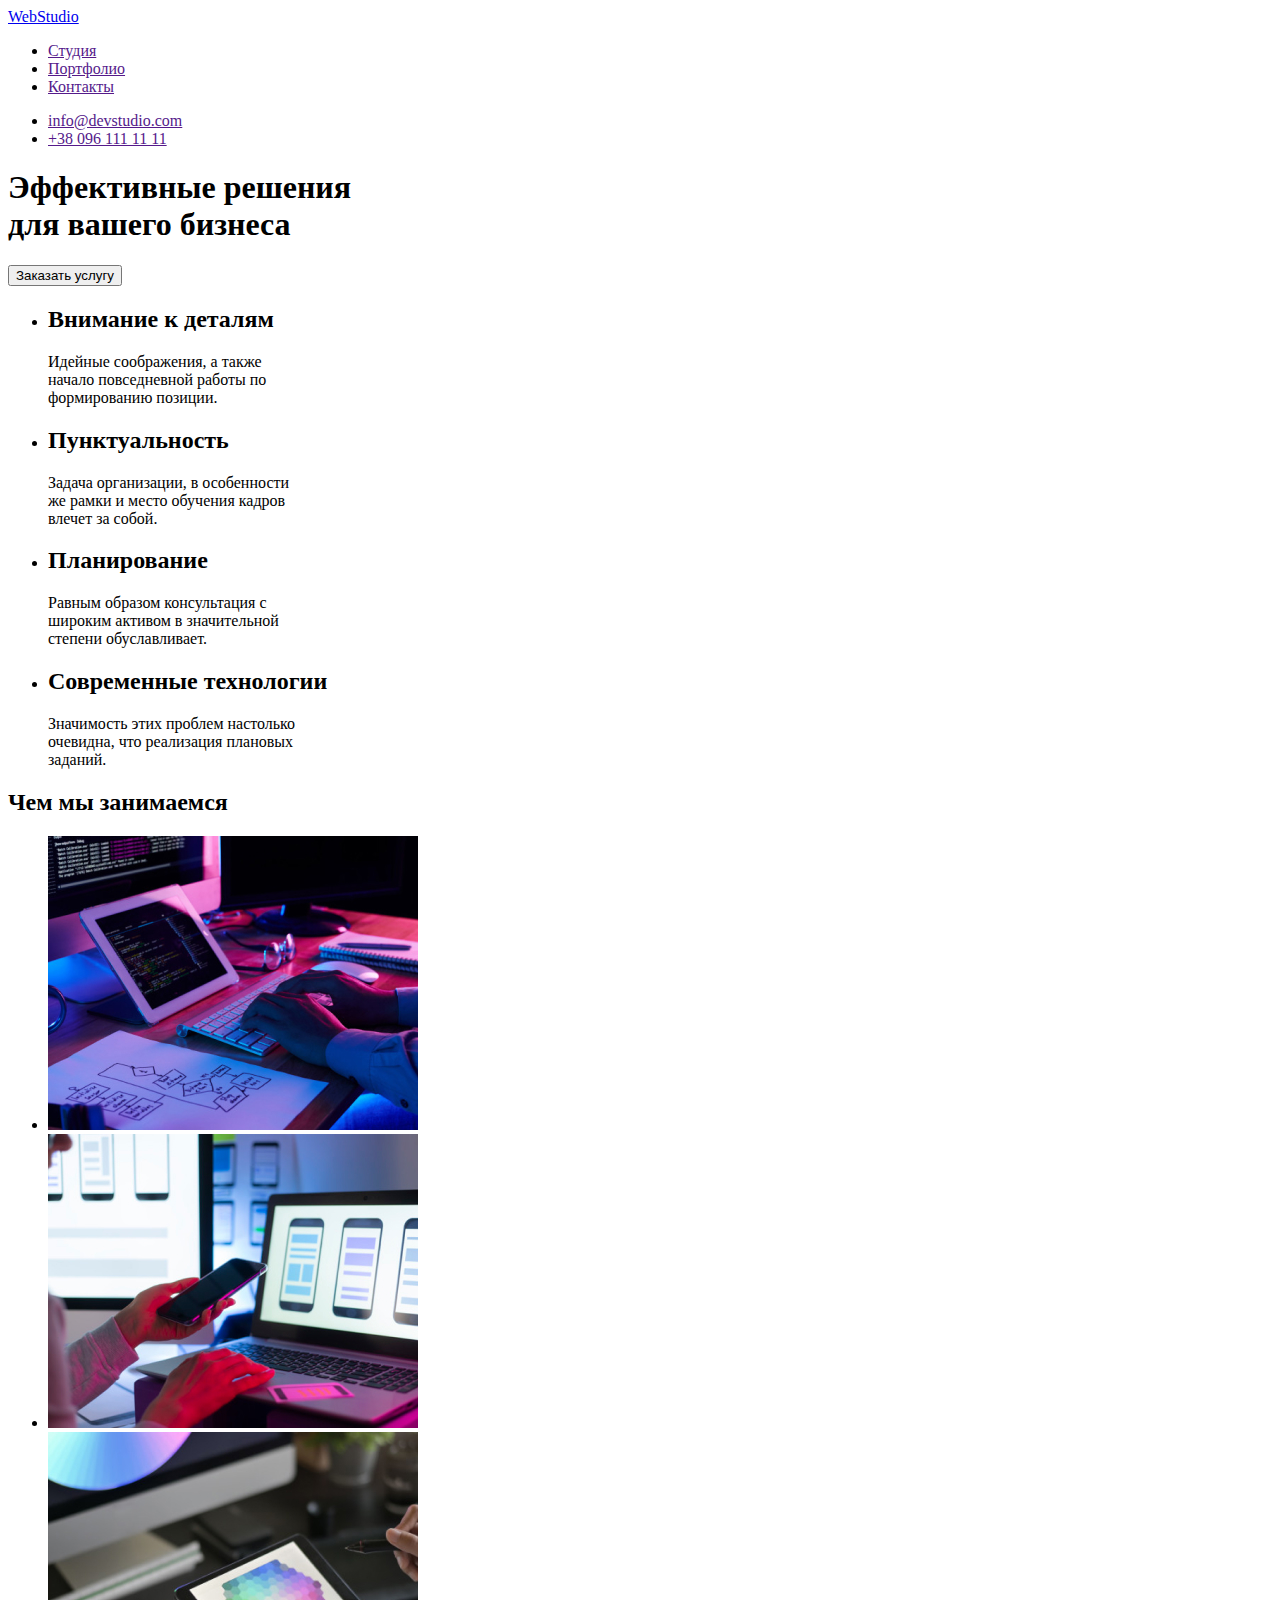
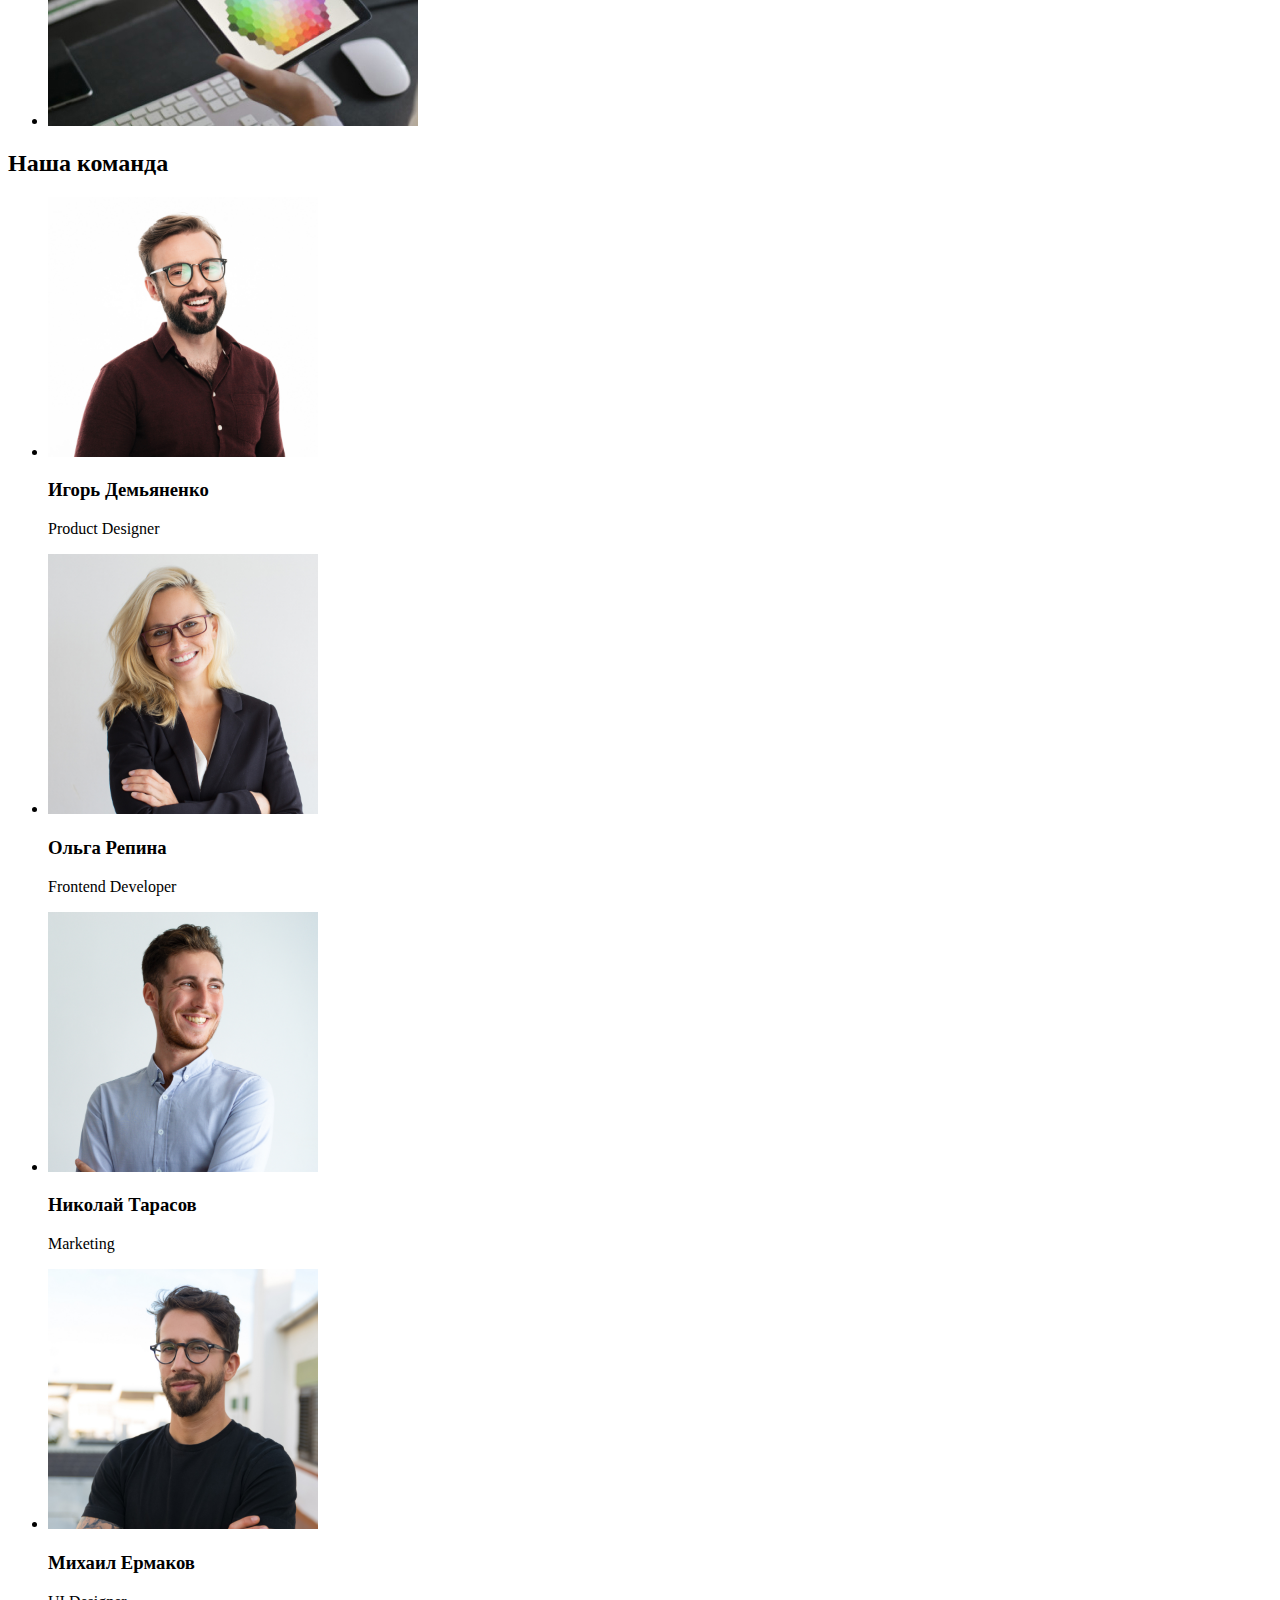
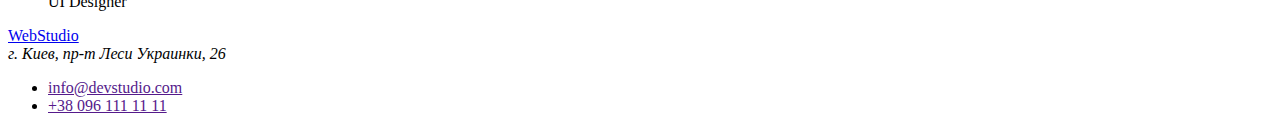
==== index.html @ 19e94e97 "Coppy from 1st" ====
<!DOCTYPE html>
<html lang="ru">
<head>
    <meta charset="UTF-8">
    <meta http-equiv="X-UA-Compatible" content="IE=edge">
    <meta name="viewport" content="width=device-width, initial-scale=1.0">
    <title>Document</title>
</head>
<body>
    <!-- Шапка -->
    <header>
        <nav>
            <a href="./">WebStudio</a>
        <ul>
            <li><a href="">Студия</a></li>
            <li><a href="">Портфолио</a></li>
            <li><a href="">Контакты</a></li>
        </ul>
        <ul>
            <li><a href="">info@devstudio.com</a></li>
            <li><a href="">+38 096 111 11 11</a></li>
        </ul>
        </nav>
    </header>
<main>
    <!-- Секция 1 -->
    <div>
        <section>
            <h1>Эффективные решения <br> для вашего бизнеса</h1>
            <button>Заказать услугу</button>
        </section>
    </div>
    <!-- Секция 2 -->
    <section>
        <ul>
            <li>
                <h2>Внимание к деталям</h2>
                <p>Идейные соображения, а также <br> начало повседневной работы по <br> формированию позиции.</p>
            </li>
            <li>
                <h2>Пунктуальность</h2>
                <p>Задача организации, в особенности <br> же рамки и место обучения кадров <br> влечет за собой.</p>
            </li>
            <li>
                <h2>Планирование</h2>
                <p>Равным образом консультация с <br> широким активом в значительной <br> степени обуславливает.</p>
            </li>
            <li>
                <h2>Современные технологии</h2>
                <p>Значимость этих проблем настолько <br> очевидна, что реализация плановых <br> заданий.</p>
            </li>
        </ul>
    </section>
    <!-- Секция 3 -->
    <section>
        <h2>Чем мы занимаемся</h2>
        <ul>
            <li><img src="./images/1/1.jpg" alt="разметка" width="370" height="294"></li>
            <li><img src="./images/1/2.jpg" alt="разметка" width="370" height="294"></li>
            <li><img src=" ./images/1/3.jpg" alt="разметка" width="370" height="294"></li>
    
        </ul>
    </section>
    <!-- Секция 4 -->
    <section>
        <h2>Наша команда</h2>
        <ul>
            <li>
                <img src="./images/2/1.jpg" alt="Игорь" width="270" height="260">
                    <h3>Игорь Демьяненко</h3>
                    <p>Product Designer</p>
            </li>
            <li>
                <img src="./images/2/2.jpg" alt="Ольга" width="270" height="260">
                    <h3>Ольга Репина</h3>
                    <p>Frontend Developer</p>
                
            </li>
            <li>
                <img src="./images/2/3.jpg" alt="Николай" width="270" height="260">
                    <h3>Николай Тарасов</h3>
                    <p>Marketing</p>
            </li>
            <li>
                <img src="./images/2/4.jpg" alt="Михаил" width="270" height="260">
                    <h3>Михаил Ермаков</h3>
                    <p>UI Designer</p>
            </li>
        </ul>
    </section>
</main>
<!-- Футер -->
<footer>
        <a href="./">WebStudio</a>
        <address>г. Киев, пр-т Леси Украинки, 26</address>
        <ul>
            <li><a href="">info@devstudio.com</a></li>
            <li><a href="">+38 096 111 11 11</a></li>
        </ul>
</footer>
</body>
</html>
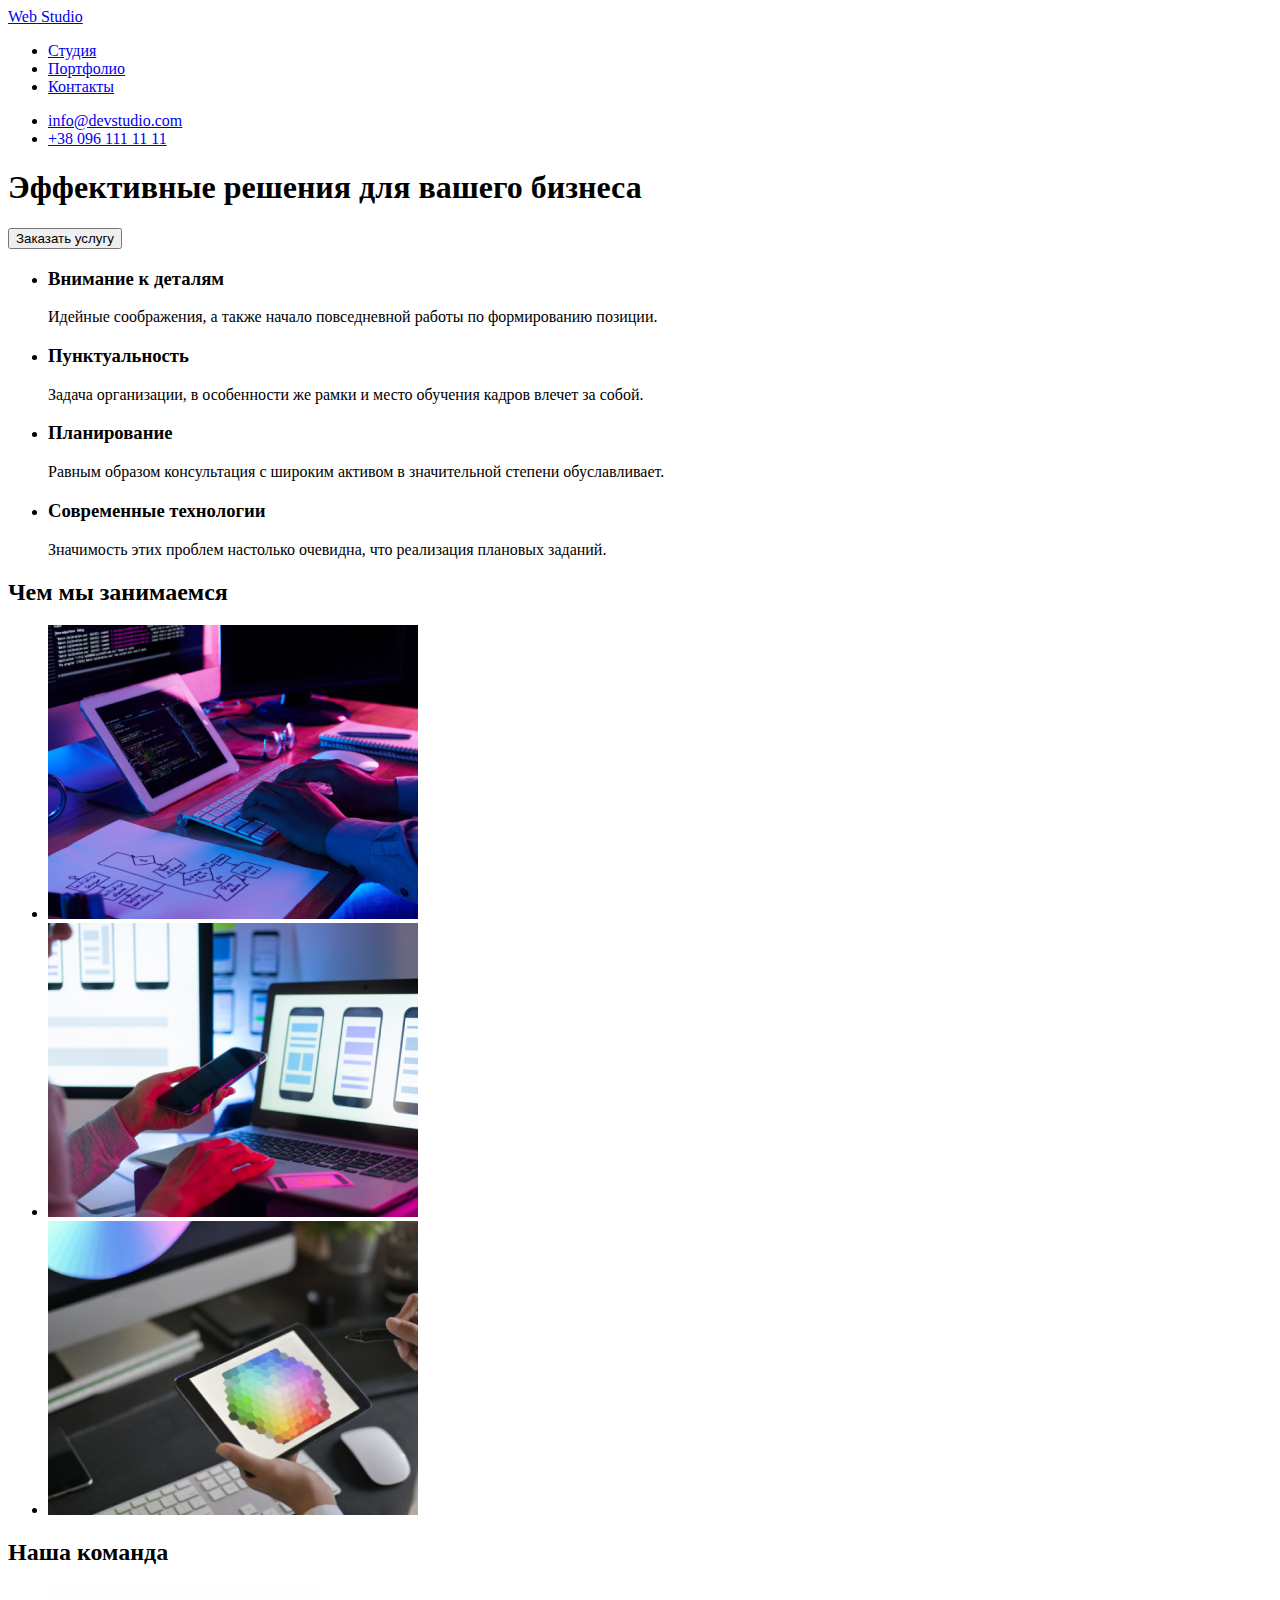
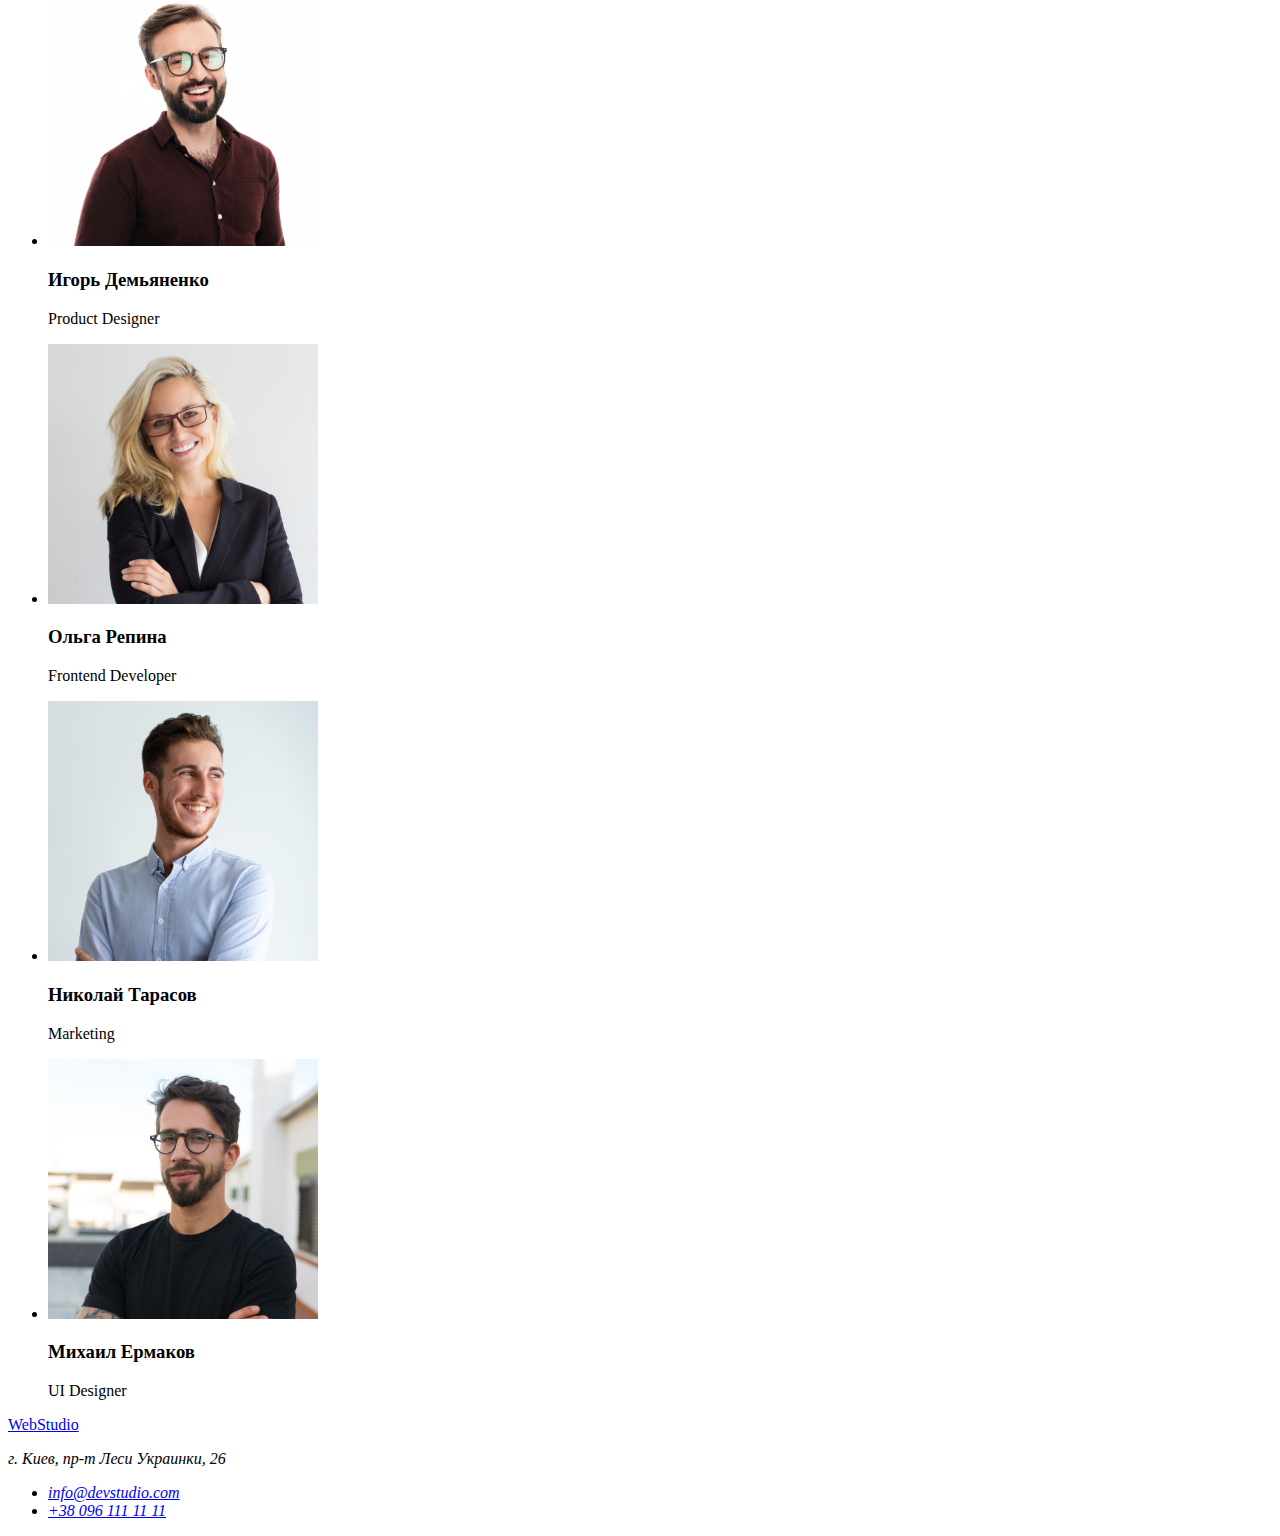
==== commit c79a6ee5: "Add portfolio (maim section)" ====
--- a/index.html
+++ b/index.html
@@ -4,57 +4,59 @@
     <meta charset="UTF-8">
     <meta http-equiv="X-UA-Compatible" content="IE=edge">
     <meta name="viewport" content="width=device-width, initial-scale=1.0">
-    <title>Document</title>
+    <title>WebStudio</title>
+    <link rel="stylesheet" href="https://cdnjs.cloudflare.com/ajax/libs/modern-normalize/1.0.0/modern-normalize.min.css"
+        integrity="sha512-ISS7cAi1PEhQ8jnbJpJZMd29NlhNj4AWYyLOSp2CE/CsHxTCu+r+t0D2yoJudVrd0/8fTVPUVDzY5Tvli75u/g=="
+        crossorigin="anonymous" />
+    <link rel="stylesheet" href="./CSS/styles.css">
 </head>
 <body>
     <!-- Шапка -->
-    <header>
+    <header class="page-header">
         <nav>
-            <a href="./">WebStudio</a>
-        <ul>
-            <li><a href="">Студия</a></li>
-            <li><a href="">Портфолио</a></li>
-            <li><a href="">Контакты</a></li>
+            <a href="./index.html" class="logo"> <span class="logo-web">Web</span> Studio</a>
+        <ul class="site-nav list">
+            <li><a href="./index.html" class="link current">Студия</a></li>
+            <li><a href="./portfolio.html" class="link">Портфолио</a></li>
+            <li><a href="#footer" class="link">Контакты</a></li>
         </ul>
-        <ul>
-            <li><a href="">info@devstudio.com</a></li>
-            <li><a href="">+38 096 111 11 11</a></li>
+        <ul class="auth-nav list" >
+            <li><a href="mailto:info@devstudio.com" class="link" >info@devstudio.com</a></li>
+            <li><a href="tel:+380961111111" class="link">+38 096 111 11 11</a></li>
         </ul>
         </nav>
     </header>
 <main>
     <!-- Секция 1 -->
-    <div>
         <section>
-            <h1>Эффективные решения <br> для вашего бизнеса</h1>
-            <button>Заказать услугу</button>
+            <h1>Эффективные решения для вашего бизнеса</h1>
+            <button type="button">Заказать услугу</button>
         </section>
-    </div>
     <!-- Секция 2 -->
     <section>
-        <ul>
+        <ul class="list" >
             <li>
-                <h2>Внимание к деталям</h2>
-                <p>Идейные соображения, а также <br> начало повседневной работы по <br> формированию позиции.</p>
+                <h3>Внимание к деталям</h3>
+                <p>Идейные соображения, а также  начало повседневной работы по  формированию позиции.</p>
             </li>
             <li>
-                <h2>Пунктуальность</h2>
-                <p>Задача организации, в особенности <br> же рамки и место обучения кадров <br> влечет за собой.</p>
+                <h3>Пунктуальность</h3>
+                <p>Задача организации, в особенности же рамки и место обучения кадров влечет за собой.</p>
             </li>
             <li>
-                <h2>Планирование</h2>
-                <p>Равным образом консультация с <br> широким активом в значительной <br> степени обуславливает.</p>
+                <h3>Планирование</h3>
+                <p>Равным образом консультация с  широким активом в значительной  степени обуславливает.</p>
             </li>
             <li>
-                <h2>Современные технологии</h2>
-                <p>Значимость этих проблем настолько <br> очевидна, что реализация плановых <br> заданий.</p>
+                <h3>Современные технологии</h3>
+                <p>Значимость этих проблем настолько  очевидна, что реализация плановых  заданий.</p>
             </li>
         </ul>
     </section>
     <!-- Секция 3 -->
     <section>
         <h2>Чем мы занимаемся</h2>
-        <ul>
+        <ul class="list">
             <li><img src="./images/1/1.jpg" alt="разметка" width="370" height="294"></li>
             <li><img src="./images/1/2.jpg" alt="разметка" width="370" height="294"></li>
             <li><img src=" ./images/1/3.jpg" alt="разметка" width="370" height="294"></li>
@@ -64,7 +66,7 @@
     <!-- Секция 4 -->
     <section>
         <h2>Наша команда</h2>
-        <ul>
+        <ul class="list">
             <li>
                 <img src="./images/2/1.jpg" alt="Игорь" width="270" height="260">
                     <h3>Игорь Демьяненко</h3>
@@ -90,13 +92,15 @@
     </section>
 </main>
 <!-- Футер -->
-<footer>
-        <a href="./">WebStudio</a>
-        <address>г. Киев, пр-т Леси Украинки, 26</address>
-        <ul>
-            <li><a href="">info@devstudio.com</a></li>
-            <li><a href="">+38 096 111 11 11</a></li>
+<footer id=footer>
+        <a href="./index.html">WebStudio</a>
+        <address> 
+            <p>г. Киев, пр-т Леси Украинки, 26</p> 
+        <ul class="list">
+            <li><a href="mailto:info@devstudio.com">info@devstudio.com</a></li>
+            <li><a href="tel:+380961111111">+38 096 111 11 11</a></li>
         </ul>
+        </address>
 </footer>
 </body>
 </html>
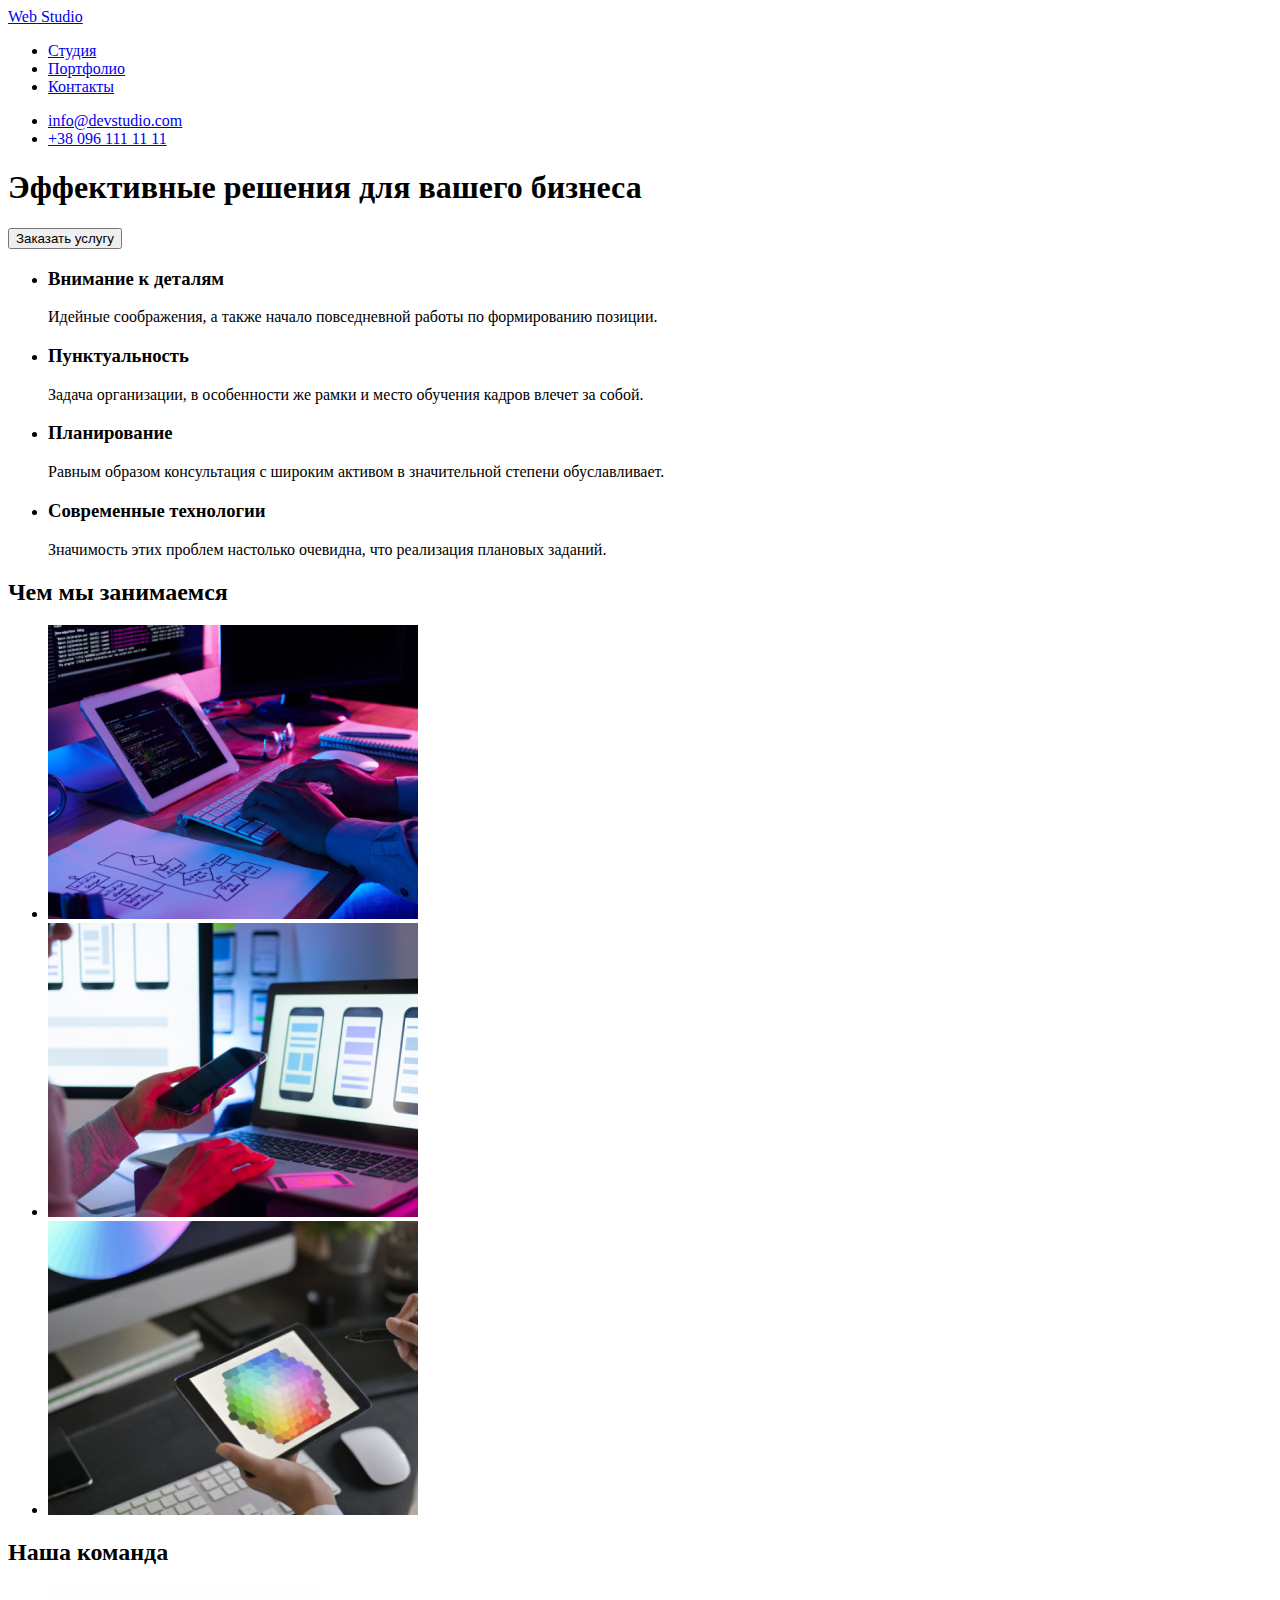
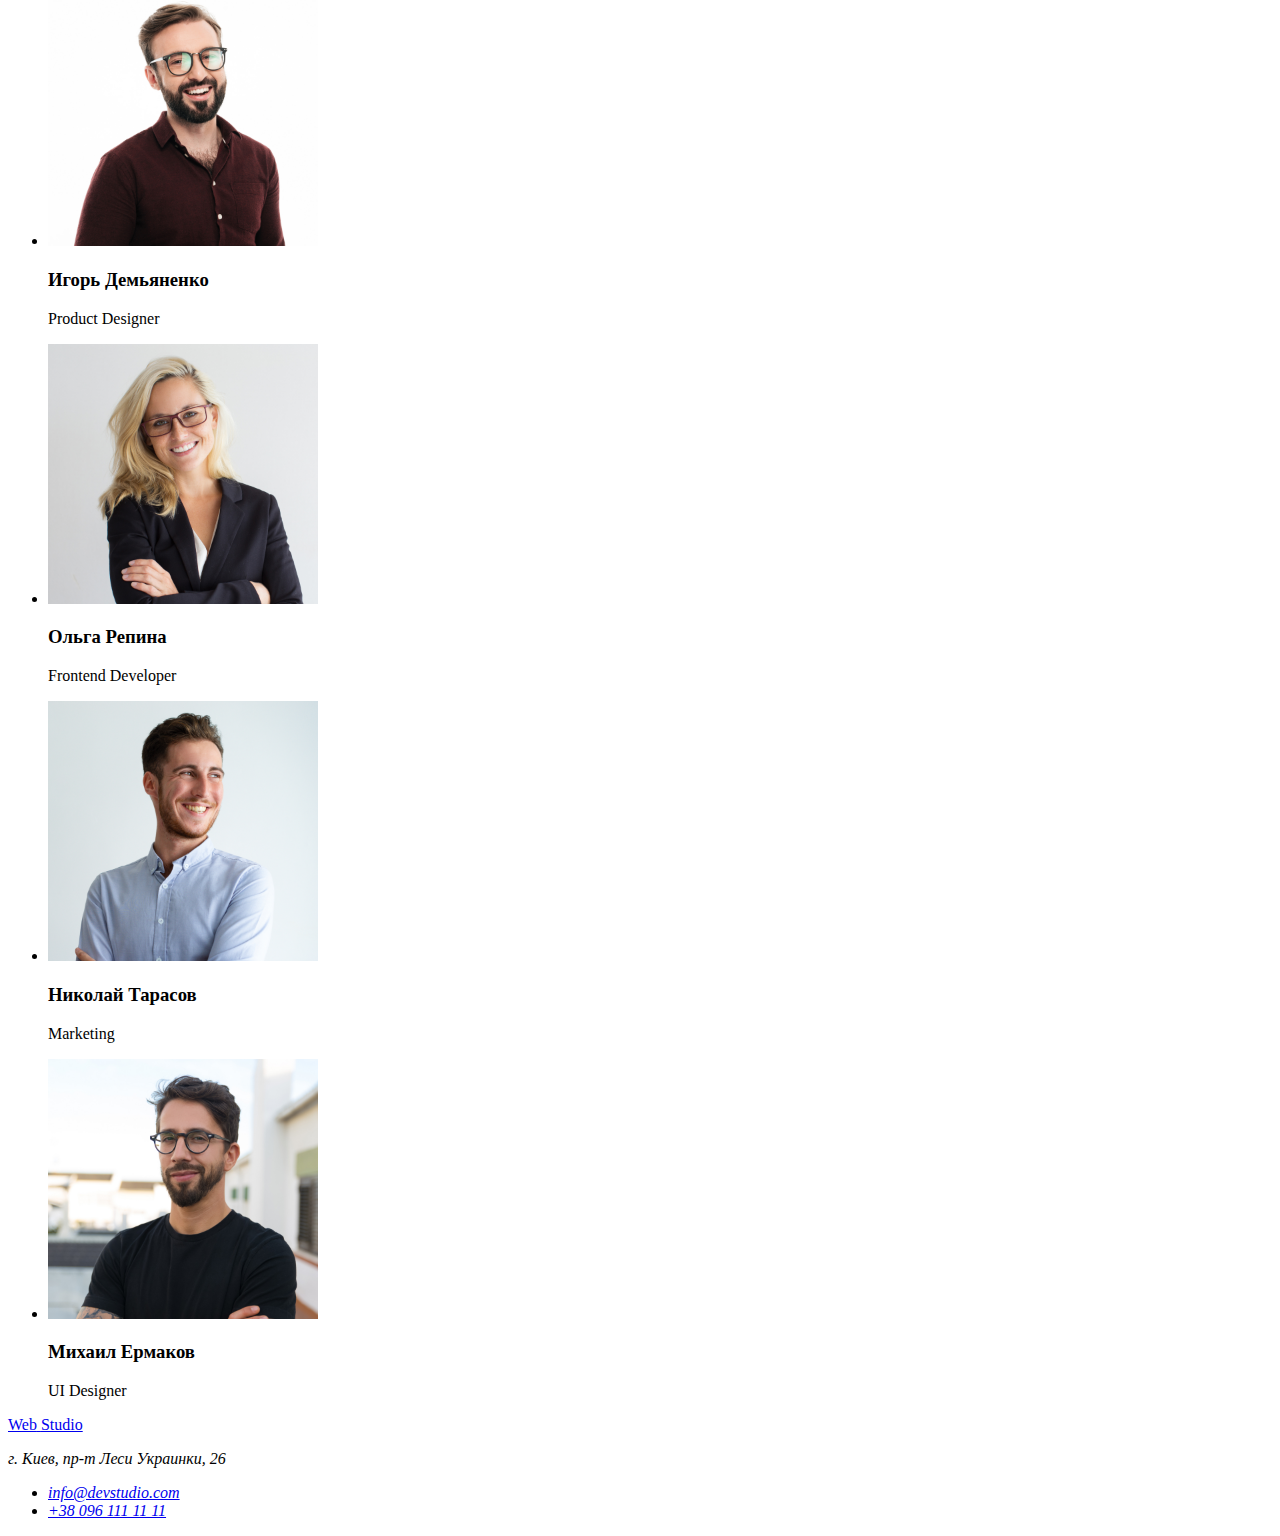
==== commit 42232e75: "Add colors" ====
--- a/index.html
+++ b/index.html
@@ -16,7 +16,7 @@
         <nav>
             <a href="./index.html" class="logo"> <span class="logo-web">Web</span> Studio</a>
         <ul class="site-nav list">
-            <li><a href="./index.html" class="link current">Студия</a></li>
+            <li><a href="./index.html" class="link-current">Студия</a></li>
             <li><a href="./portfolio.html" class="link">Портфолио</a></li>
             <li><a href="#footer" class="link">Контакты</a></li>
         </ul>
@@ -28,28 +28,28 @@
     </header>
 <main>
     <!-- Секция 1 -->
-        <section>
-            <h1>Эффективные решения для вашего бизнеса</h1>
-            <button type="button">Заказать услугу</button>
+        <section class="section-grey">
+            <h1 class="section-grey title">Эффективные решения для вашего бизнеса</h1>
+            <button type="button" class="button">Заказать услугу</button>
         </section>
     <!-- Секция 2 -->
-    <section>
+    <section >
         <ul class="list" >
             <li>
                 <h3>Внимание к деталям</h3>
-                <p>Идейные соображения, а также  начало повседневной работы по  формированию позиции.</p>
+                <p class="list-color">Идейные соображения, а также  начало повседневной работы по  формированию позиции.</p>
             </li>
             <li>
                 <h3>Пунктуальность</h3>
-                <p>Задача организации, в особенности же рамки и место обучения кадров влечет за собой.</p>
+                <p class="list-color">Задача организации, в особенности же рамки и место обучения кадров влечет за собой.</p>
             </li>
             <li>
                 <h3>Планирование</h3>
-                <p>Равным образом консультация с  широким активом в значительной  степени обуславливает.</p>
+                <p class="list-color">Равным образом консультация с  широким активом в значительной  степени обуславливает.</p>
             </li>
             <li>
                 <h3>Современные технологии</h3>
-                <p>Значимость этих проблем настолько  очевидна, что реализация плановых  заданий.</p>
+                <p class="list-color">Значимость этих проблем настолько  очевидна, что реализация плановых  заданий.</p>
             </li>
         </ul>
     </section>
@@ -70,35 +70,35 @@
             <li>
                 <img src="./images/2/1.jpg" alt="Игорь" width="270" height="260">
                     <h3>Игорь Демьяненко</h3>
-                    <p>Product Designer</p>
+                    <p class="list-color">Product Designer</p>
             </li>
             <li>
                 <img src="./images/2/2.jpg" alt="Ольга" width="270" height="260">
                     <h3>Ольга Репина</h3>
-                    <p>Frontend Developer</p>
+                    <p class="list-color">Frontend Developer</p>
                 
             </li>
             <li>
                 <img src="./images/2/3.jpg" alt="Николай" width="270" height="260">
                     <h3>Николай Тарасов</h3>
-                    <p>Marketing</p>
+                    <p class="list-color">Marketing</p>
             </li>
             <li>
                 <img src="./images/2/4.jpg" alt="Михаил" width="270" height="260">
                     <h3>Михаил Ермаков</h3>
-                    <p>UI Designer</p>
+                    <p class="list-color">UI Designer</p>
             </li>
         </ul>
     </section>
 </main>
 <!-- Футер -->
-<footer id=footer>
-        <a href="./index.html">WebStudio</a>
+<footer id="footer" class="section-grey">
+        <a href="./index.html"> <span class="logo-web">Web</span> <span class="section-grey title">Studio</span></a>
         <address> 
-            <p>г. Киев, пр-т Леси Украинки, 26</p> 
+            <p class="section-grey title">г. Киев, пр-т Леси Украинки, 26</p> 
         <ul class="list">
-            <li><a href="mailto:info@devstudio.com">info@devstudio.com</a></li>
-            <li><a href="tel:+380961111111">+38 096 111 11 11</a></li>
+            <li ><a href="mailto:info@devstudio.com" class="footer-auth">info@devstudio.com</a></li>
+            <li ><a href="tel:+380961111111" class="footer-auth">+38 096 111 11 11</a></li>
         </ul>
         </address>
 </footer>
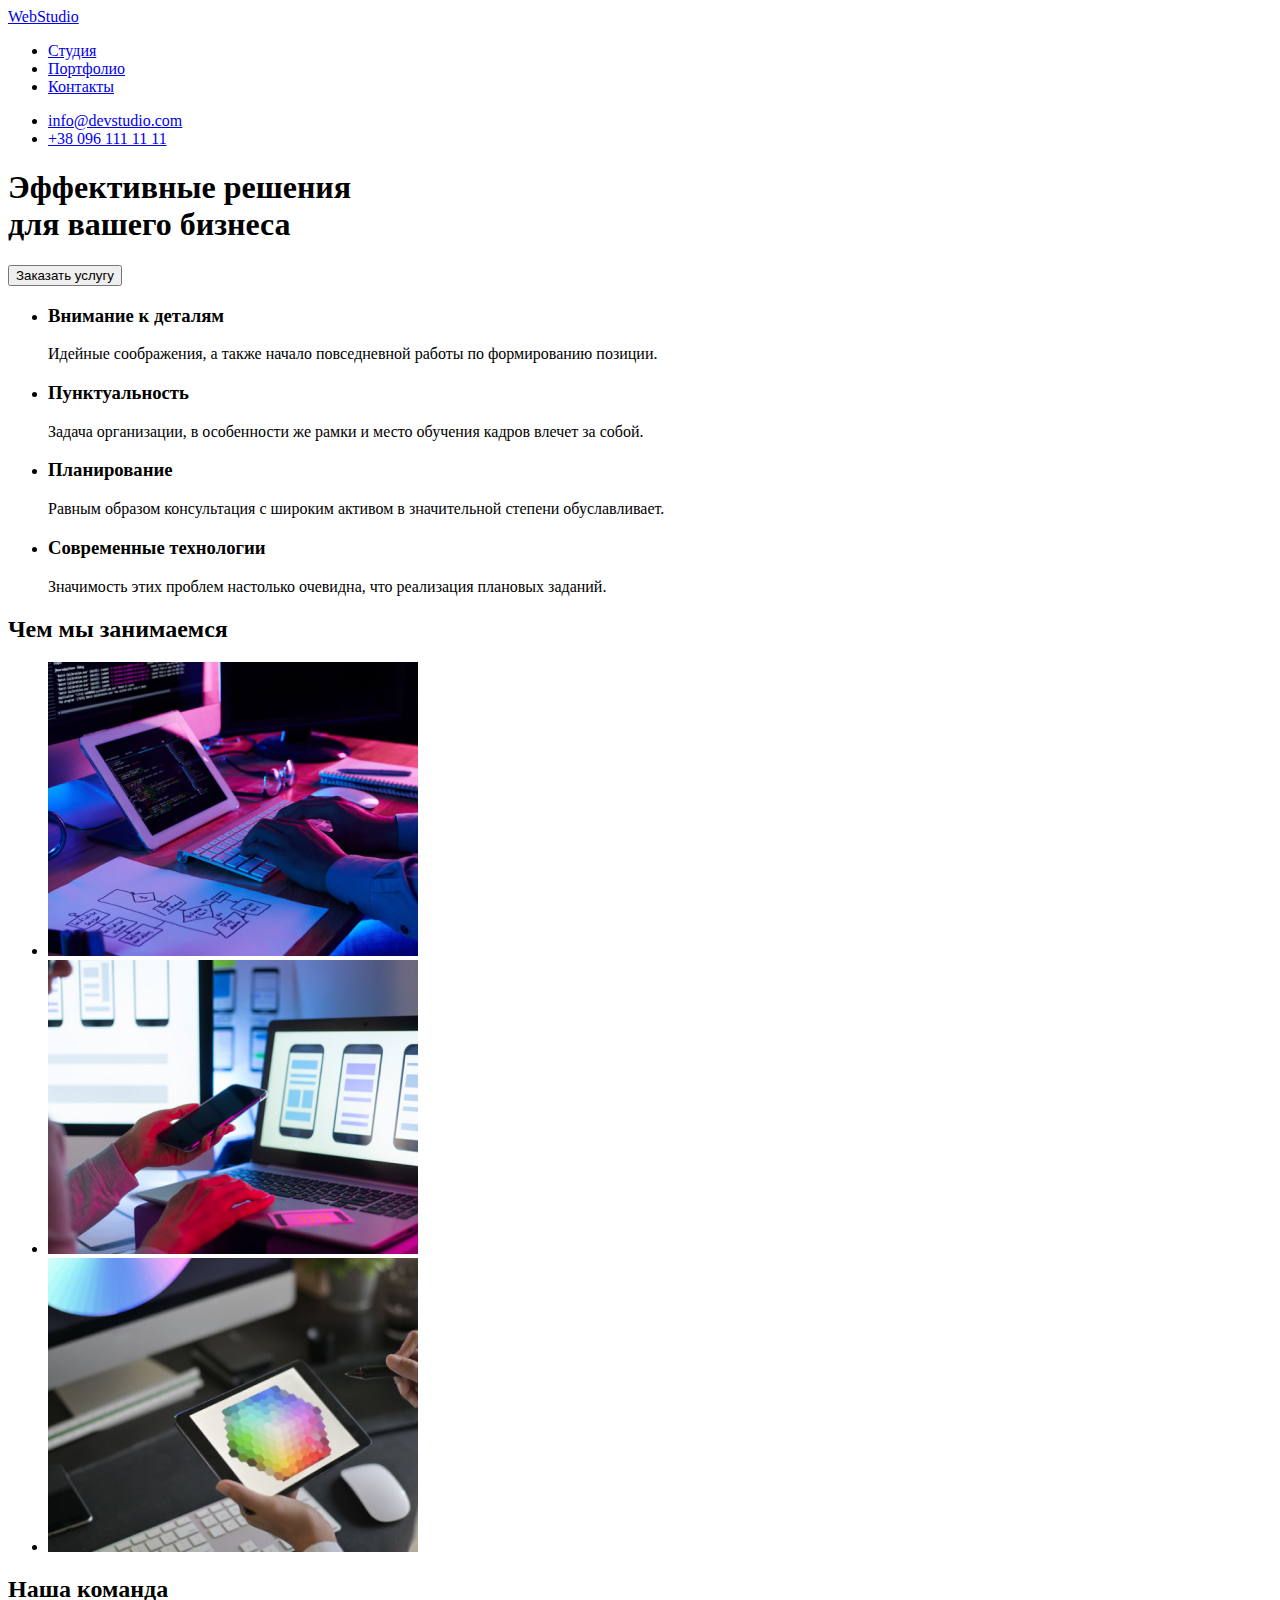
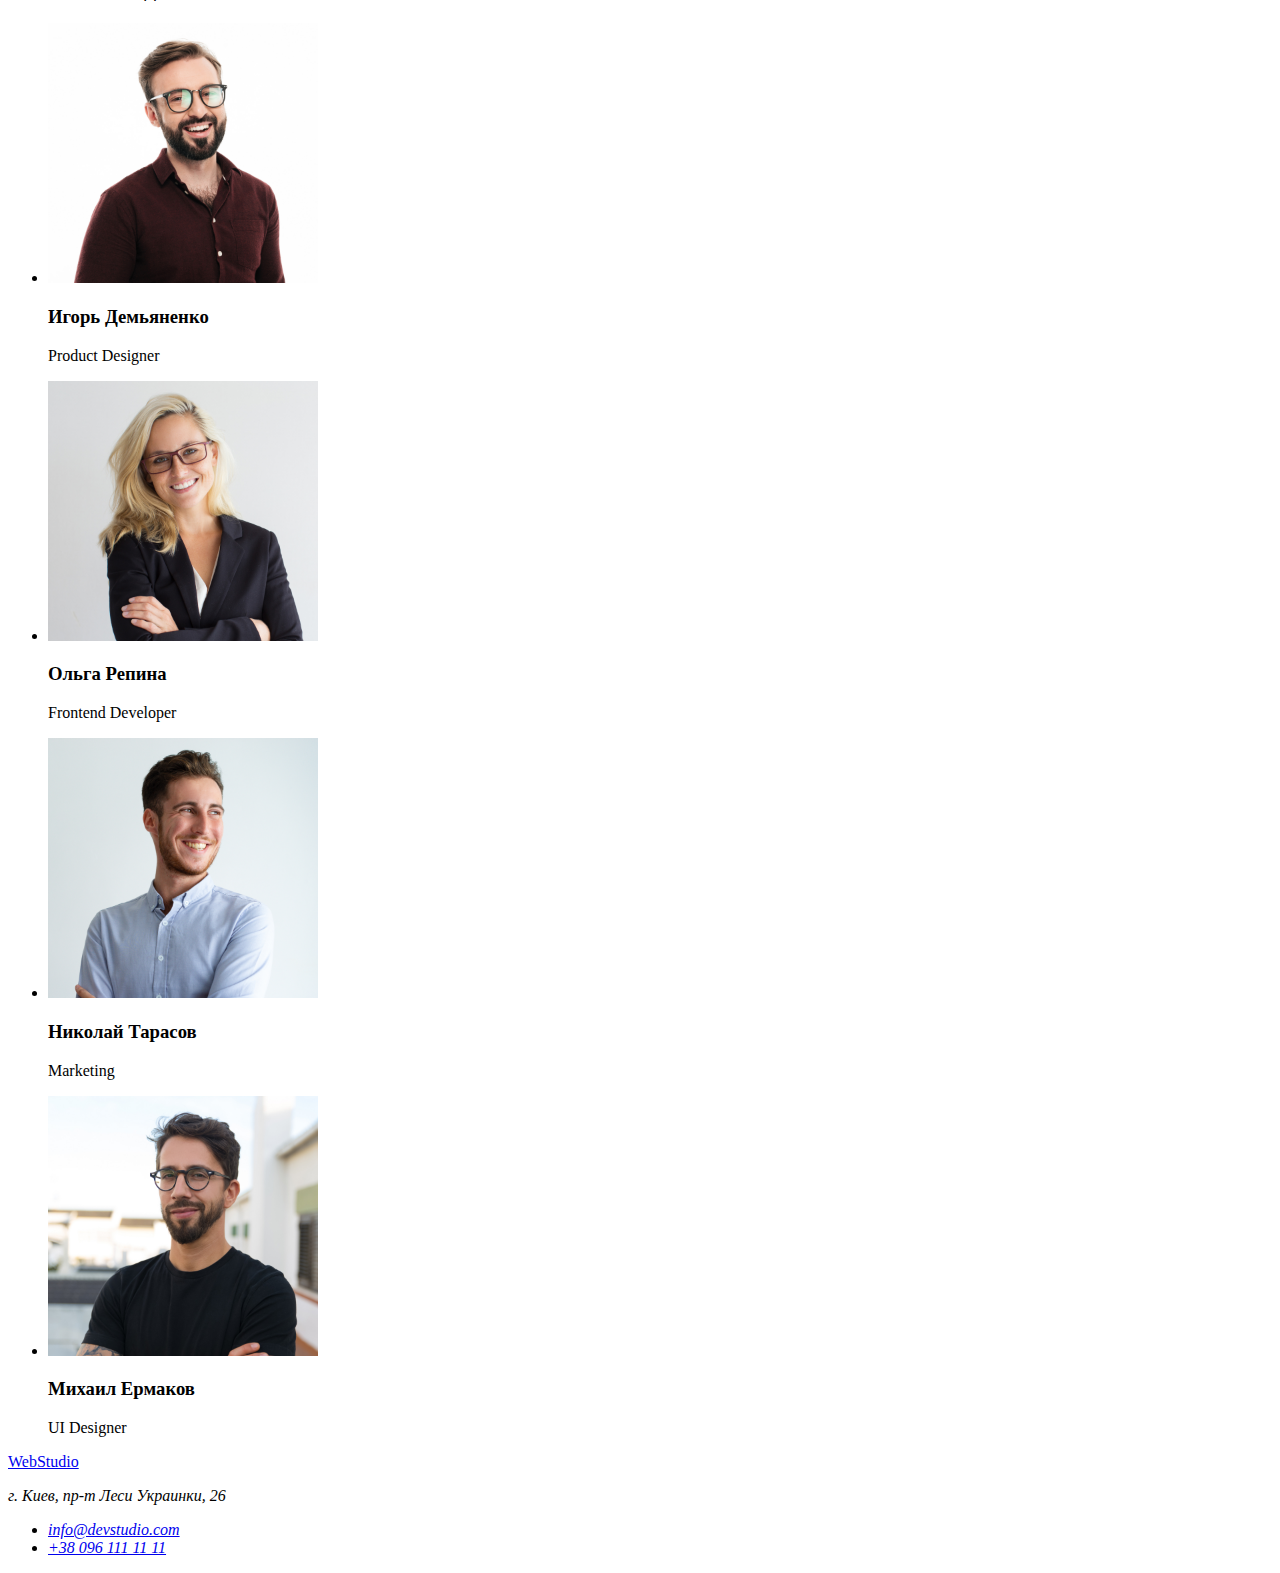
==== commit c7d423da: "fixed all bages" ====
--- a/index.html
+++ b/index.html
@@ -8,54 +8,59 @@
     <link rel="stylesheet" href="https://cdnjs.cloudflare.com/ajax/libs/modern-normalize/1.0.0/modern-normalize.min.css"
         integrity="sha512-ISS7cAi1PEhQ8jnbJpJZMd29NlhNj4AWYyLOSp2CE/CsHxTCu+r+t0D2yoJudVrd0/8fTVPUVDzY5Tvli75u/g=="
         crossorigin="anonymous" />
-    <link rel="stylesheet" href="./CSS/styles.css">
+        <link rel="preconnect" href="https://fonts.gstatic.com">
+        <link href="https://fonts.googleapis.com/css2?family=Raleway:wght@900&family=Roboto:wght@400;500;700;900&display=swap"
+            rel="stylesheet">
+        <link rel="stylesheet" href="./CSS/styles.css">
+    
 </head>
 <body>
     <!-- Шапка -->
-    <header class="page-header">
+    <header>
         <nav>
-            <a href="./index.html" class="logo"> <span class="logo-web">Web</span> Studio</a>
+            <a href="./index.html" class="logo"> <span class="logo-web">Web</span>Studio</a>
         <ul class="site-nav list">
-            <li><a href="./index.html" class="link-current">Студия</a></li>
+            <li><a href="./index.html" class="link current">Студия</a></li>
             <li><a href="./portfolio.html" class="link">Портфолио</a></li>
             <li><a href="#footer" class="link">Контакты</a></li>
         </ul>
+        </nav>
         <ul class="auth-nav list" >
             <li><a href="mailto:info@devstudio.com" class="link" >info@devstudio.com</a></li>
             <li><a href="tel:+380961111111" class="link">+38 096 111 11 11</a></li>
         </ul>
-        </nav>
+        
     </header>
 <main>
     <!-- Секция 1 -->
-        <section class="section-grey">
-            <h1 class="section-grey title">Эффективные решения для вашего бизнеса</h1>
-            <button type="button" class="button">Заказать услугу</button>
+        <section class="hero">
+            <h1 class="hero-title">Эффективные решения<br>для вашего бизнеса</h1>
+            <button type="button" class="button primary">Заказать услугу</button>
         </section>
     <!-- Секция 2 -->
-    <section >
-        <ul class="list" >
+    <section class="features">
+        <ul class="list">
             <li>
-                <h3>Внимание к деталям</h3>
-                <p class="list-color">Идейные соображения, а также  начало повседневной работы по  формированию позиции.</p>
+                <h3 class="features-title">Внимание к деталям</h3>
+                <p class="features-text">Идейные соображения, а также  начало повседневной работы по  формированию позиции.</p>
             </li>
             <li>
-                <h3>Пунктуальность</h3>
-                <p class="list-color">Задача организации, в особенности же рамки и место обучения кадров влечет за собой.</p>
+                <h3 class="features-title">Пунктуальность</h3>
+                <p class="features-text">Задача организации, в особенности же рамки и место обучения кадров влечет за собой.</p>
             </li>
             <li>
-                <h3>Планирование</h3>
-                <p class="list-color">Равным образом консультация с  широким активом в значительной  степени обуславливает.</p>
+                <h3 class="features-title">Планирование</h3>
+                <p class="features-text">Равным образом консультация с  широким активом в значительной  степени обуславливает.</p>
             </li>
             <li>
-                <h3>Современные технологии</h3>
-                <p class="list-color">Значимость этих проблем настолько  очевидна, что реализация плановых  заданий.</p>
+                <h3 class="features-title">Современные технологии</h3>
+                <p class="features-text">Значимость этих проблем настолько  очевидна, что реализация плановых  заданий.</p>
             </li>
         </ul>
     </section>
     <!-- Секция 3 -->
-    <section>
-        <h2>Чем мы занимаемся</h2>
+    <section class="work">
+        <h2 class="work-title">Чем мы занимаемся</h2>
         <ul class="list">
             <li><img src="./images/1/1.jpg" alt="разметка" width="370" height="294"></li>
             <li><img src="./images/1/2.jpg" alt="разметка" width="370" height="294"></li>
@@ -64,38 +69,38 @@
         </ul>
     </section>
     <!-- Секция 4 -->
-    <section>
-        <h2>Наша команда</h2>
+    <section class="team">
+        <h2 class="team-title">Наша команда</h2>
         <ul class="list">
             <li>
                 <img src="./images/2/1.jpg" alt="Игорь" width="270" height="260">
-                    <h3>Игорь Демьяненко</h3>
-                    <p class="list-color">Product Designer</p>
+                    <h3 class="team-name">Игорь Демьяненко</h3>
+                    <p class="team-text">Product Designer</p>
             </li>
             <li>
                 <img src="./images/2/2.jpg" alt="Ольга" width="270" height="260">
-                    <h3>Ольга Репина</h3>
-                    <p class="list-color">Frontend Developer</p>
+                    <h3 class="team-name">Ольга Репина</h3>
+                    <p class="team-text">Frontend Developer</p>
                 
             </li>
             <li>
                 <img src="./images/2/3.jpg" alt="Николай" width="270" height="260">
-                    <h3>Николай Тарасов</h3>
-                    <p class="list-color">Marketing</p>
+                    <h3 class="team-name">Николай Тарасов</h3>
+                    <p class="team-text">Marketing</p>
             </li>
             <li>
                 <img src="./images/2/4.jpg" alt="Михаил" width="270" height="260">
-                    <h3>Михаил Ермаков</h3>
-                    <p class="list-color">UI Designer</p>
+                    <h3 class="team-name">Михаил Ермаков</h3>
+                    <p class="team-text">UI Designer</p>
             </li>
         </ul>
     </section>
 </main>
 <!-- Футер -->
-<footer id="footer" class="section-grey">
-        <a href="./index.html"> <span class="logo-web">Web</span> <span class="section-grey title">Studio</span></a>
-        <address> 
-            <p class="section-grey title">г. Киев, пр-т Леси Украинки, 26</p> 
+<footer class="footer">
+        <a href="./index.html" class="logo"> <span class="logo-web">Web</span><span class="logo-studio">Studio</span></a>
+        <address class="address"> 
+            <p class="address-text">г. Киев, пр-т Леси Украинки, 26</p> 
         <ul class="list">
             <li ><a href="mailto:info@devstudio.com" class="footer-auth">info@devstudio.com</a></li>
             <li ><a href="tel:+380961111111" class="footer-auth">+38 096 111 11 11</a></li>
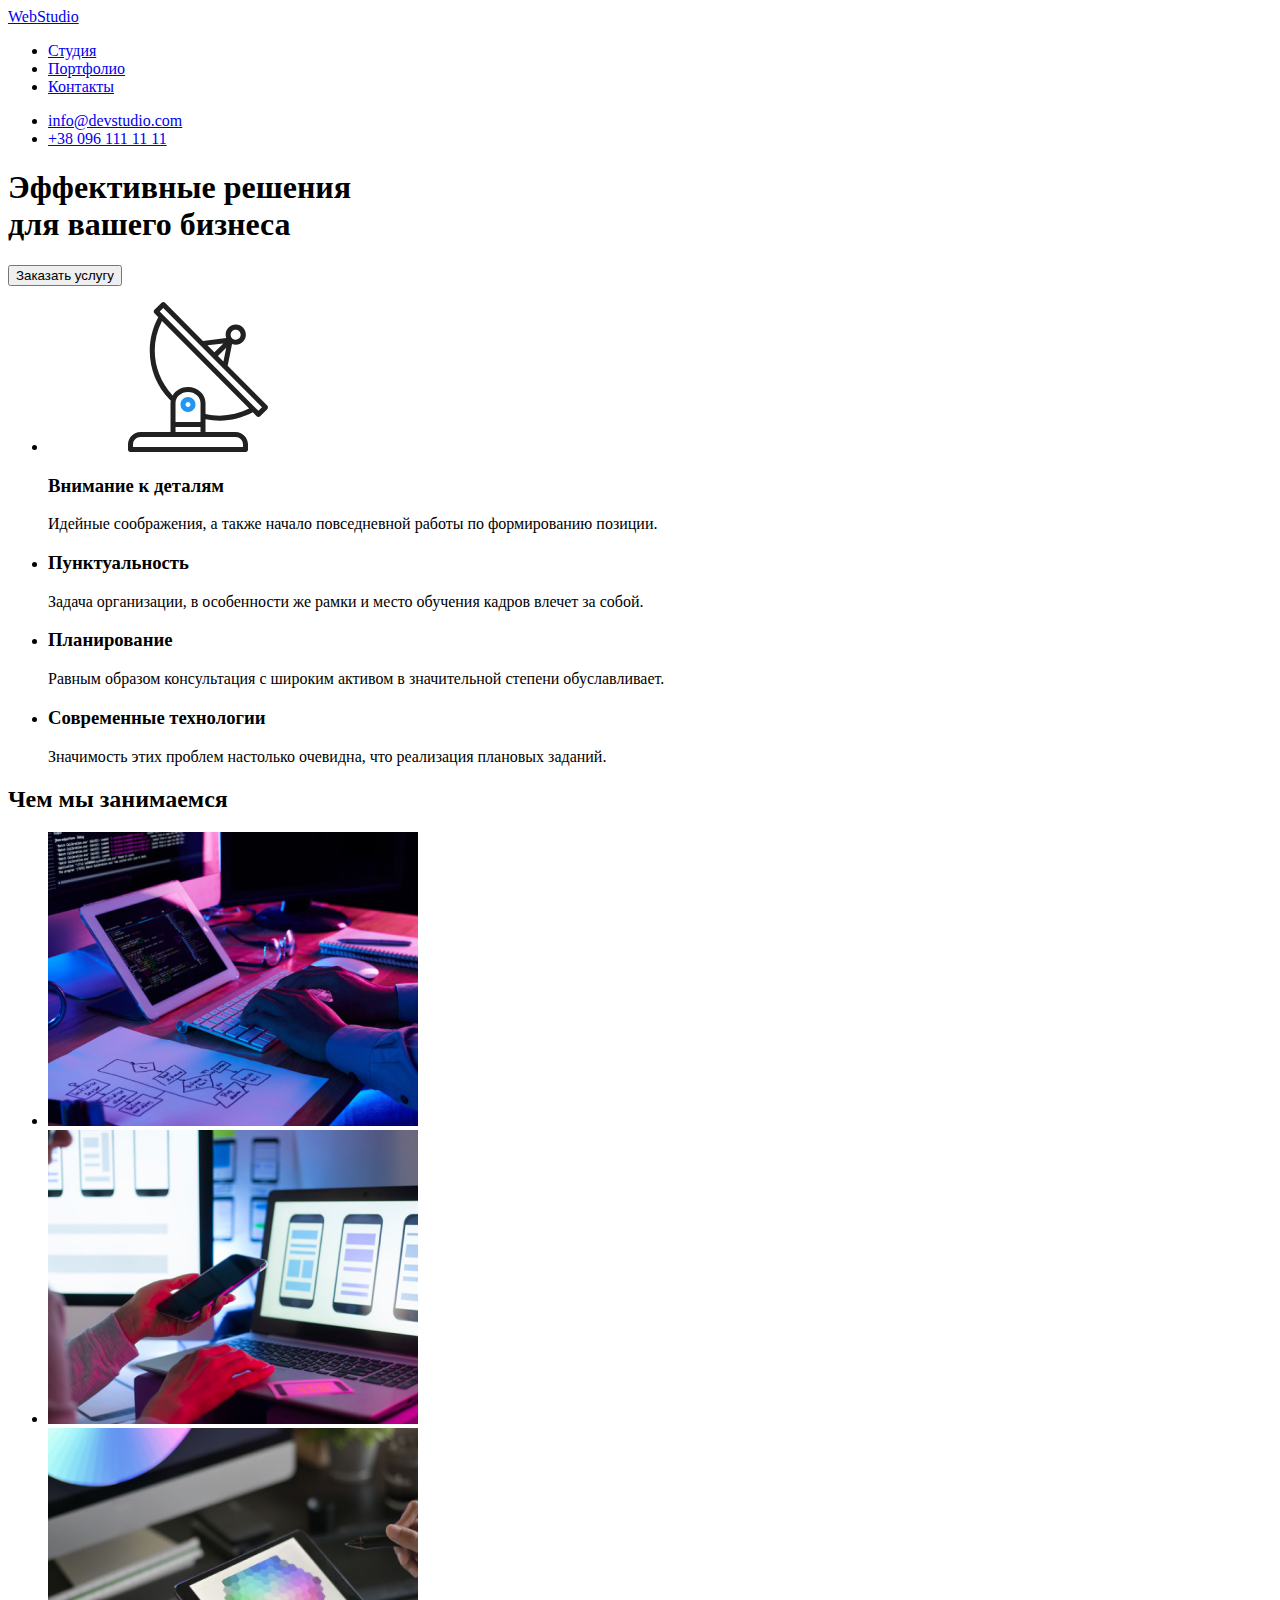
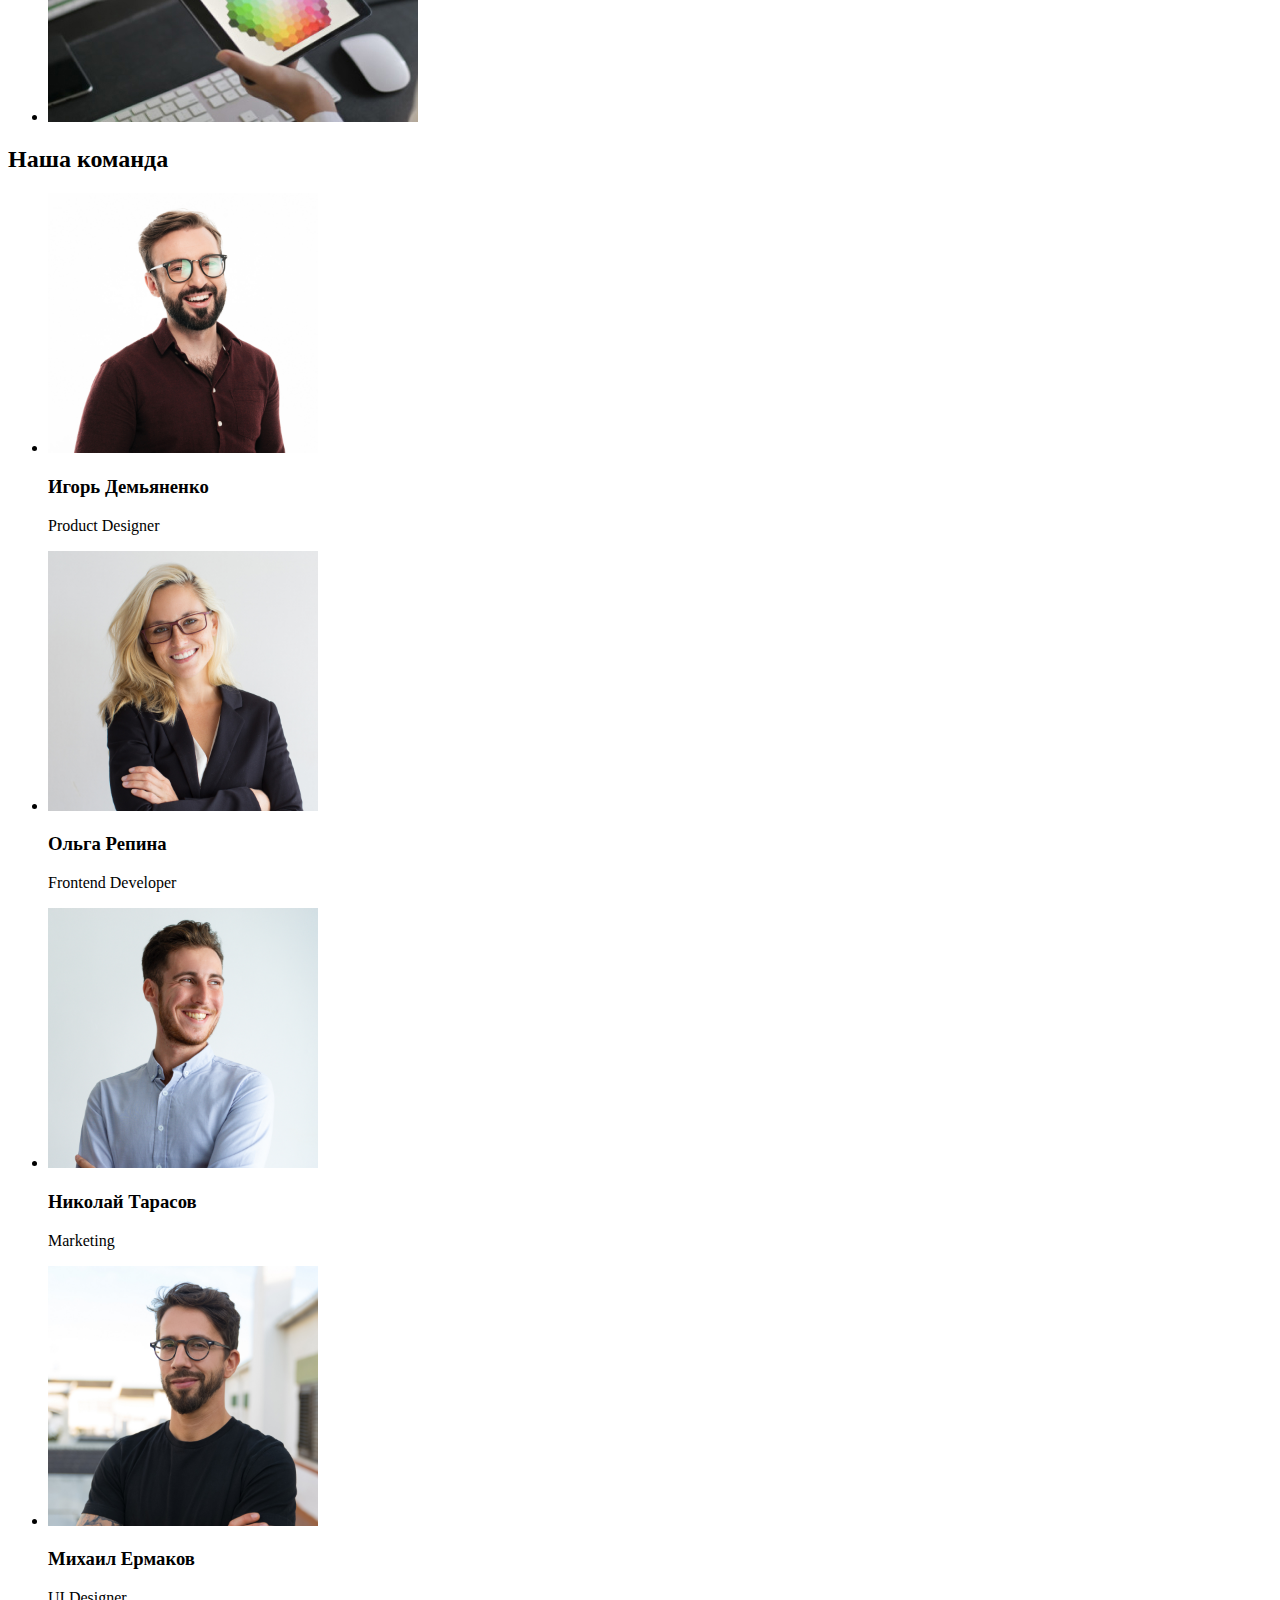
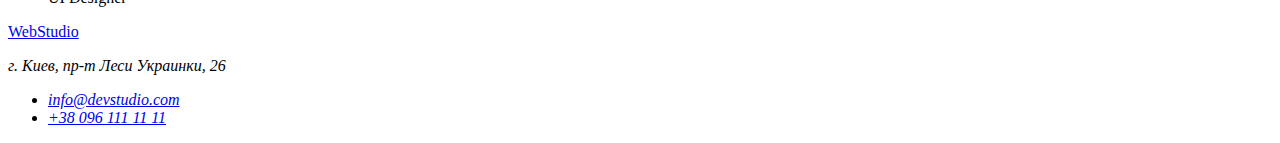
==== commit 5650b4f9: "Позиционирование" ====
--- a/index.html
+++ b/index.html
@@ -1,112 +1,157 @@
 <!DOCTYPE html>
 <html lang="ru">
-<head>
-    <meta charset="UTF-8">
-    <meta http-equiv="X-UA-Compatible" content="IE=edge">
-    <meta name="viewport" content="width=device-width, initial-scale=1.0">
+  <head>
+    <meta charset="UTF-8" />
+    <meta http-equiv="X-UA-Compatible" content="IE=edge" />
+    <meta name="viewport" content="width=device-width, initial-scale=1.0" />
     <title>WebStudio</title>
-    <link rel="stylesheet" href="https://cdnjs.cloudflare.com/ajax/libs/modern-normalize/1.0.0/modern-normalize.min.css"
-        integrity="sha512-ISS7cAi1PEhQ8jnbJpJZMd29NlhNj4AWYyLOSp2CE/CsHxTCu+r+t0D2yoJudVrd0/8fTVPUVDzY5Tvli75u/g=="
-        crossorigin="anonymous" />
-        <link rel="preconnect" href="https://fonts.gstatic.com">
-        <link href="https://fonts.googleapis.com/css2?family=Raleway:wght@900&family=Roboto:wght@400;500;700;900&display=swap"
-            rel="stylesheet">
-        <link rel="stylesheet" href="./CSS/styles.css">
-    
-</head>
-<body>
+    <link
+      rel="stylesheet"
+      href="https://cdnjs.cloudflare.com/ajax/libs/modern-normalize/1.0.0/modern-normalize.min.css"
+      integrity="sha512-ISS7cAi1PEhQ8jnbJpJZMd29NlhNj4AWYyLOSp2CE/CsHxTCu+r+t0D2yoJudVrd0/8fTVPUVDzY5Tvli75u/g=="
+      crossorigin="anonymous"
+    />
+    <link rel="preconnect" href="https://fonts.gstatic.com" />
+    <link
+      href="https://fonts.googleapis.com/css2?family=Raleway:wght@900&family=Roboto:wght@400;500;700;900&display=swap"
+      rel="stylesheet"
+    />
+    <link rel="stylesheet" href="./CSS/styles.css" />
+  </head>
+  <body>
     <!-- Шапка -->
     <header>
-        <nav>
-            <a href="./index.html" class="logo"> <span class="logo-web">Web</span>Studio</a>
-        <ul class="site-nav list">
-            <li><a href="./index.html" class="link current">Студия</a></li>
-            <li><a href="./portfolio.html" class="link">Портфолио</a></li>
-            <li><a href="#footer" class="link">Контакты</a></li>
+      <div class="container header">
+        <nav class="nav">
+          <a href="./index.html" class="logo"> <span class="logo-web">Web</span>Studio</a>
+          <ul class="site-nav list">
+            <li class="item"><a href="./index.html" class="link current">Студия</a></li>
+            <li class="item"><a href="./portfolio.html" class="link">Портфолио</a></li>
+            <li class="item"><a href="#footer" class="link">Контакты</a></li>
+          </ul>
+        </nav>
+        <ul class="auth-nav list">
+          <li class="item">
+            <a href="mailto:info@devstudio.com" class="link">info@devstudio.com</a>
+          </li>
+          <li class="item"><a href="tel:+380961111111" class="link">+38 096 111 11 11</a></li>
         </ul>
-        </nav>
-        <ul class="auth-nav list" >
-            <li><a href="mailto:info@devstudio.com" class="link" >info@devstudio.com</a></li>
-            <li><a href="tel:+380961111111" class="link">+38 096 111 11 11</a></li>
-        </ul>
-        
+      </div>
     </header>
-<main>
-    <!-- Секция 1 -->
-        <section class="hero">
-            <h1 class="hero-title">Эффективные решения<br>для вашего бизнеса</h1>
-            <button type="button" class="button primary">Заказать услугу</button>
-        </section>
-    <!-- Секция 2 -->
-    <section class="features">
-        <ul class="list">
-            <li>
-                <h3 class="features-title">Внимание к деталям</h3>
-                <p class="features-text">Идейные соображения, а также  начало повседневной работы по  формированию позиции.</p>
+    <main>
+      <!-- Секция 1 -->
+      <section class="hero-section">
+        <div class="container hero">
+          <h1 class="hero-title">Эффективные решения<br />для вашего бизнеса</h1>
+          <button type="button" class="button primary">Заказать услугу</button>
+        </div>
+      </section>
+
+      <!-- Секция 2 -->
+      <section class="features">
+        <div class="container">
+          <ul class="list list-features">
+            <li class="item">
+              <a href="">
+                <svg>
+                  <use href="./images/svg-main/symbol-defs.svg#icon-antenna"></use>
+                </svg>
+              </a>
+              <h3 class="features-title">Внимание к деталям</h3>
+              <p class="features-text">
+                Идейные соображения, а также начало повседневной работы по формированию позиции.
+              </p>
             </li>
-            <li>
-                <h3 class="features-title">Пунктуальность</h3>
-                <p class="features-text">Задача организации, в особенности же рамки и место обучения кадров влечет за собой.</p>
+            <li class="item">
+              <h3 class="features-title">Пунктуальность</h3>
+              <p class="features-text">
+                Задача организации, в особенности же рамки и место обучения кадров влечет за собой.
+              </p>
             </li>
-            <li>
-                <h3 class="features-title">Планирование</h3>
-                <p class="features-text">Равным образом консультация с  широким активом в значительной  степени обуславливает.</p>
+
+            <li class="item">
+              <h3 class="features-title">Планирование</h3>
+              <p class="features-text">
+                Равным образом консультация с широким активом в значительной степени обуславливает.
+              </p>
             </li>
-            <li>
-                <h3 class="features-title">Современные технологии</h3>
-                <p class="features-text">Значимость этих проблем настолько  очевидна, что реализация плановых  заданий.</p>
+            <li class="item">
+              <h3 class="features-title">Современные технологии</h3>
+              <p class="features-text">Значимость этих проблем настолько очевидна, что реализация плановых заданий.</p>
             </li>
-        </ul>
-    </section>
-    <!-- Секция 3 -->
-    <section class="work">
-        <h2 class="work-title">Чем мы занимаемся</h2>
-        <ul class="list">
-            <li><img src="./images/1/1.jpg" alt="разметка" width="370" height="294"></li>
-            <li><img src="./images/1/2.jpg" alt="разметка" width="370" height="294"></li>
-            <li><img src=" ./images/1/3.jpg" alt="разметка" width="370" height="294"></li>
-    
-        </ul>
-    </section>
-    <!-- Секция 4 -->
-    <section class="team">
-        <h2 class="team-title">Наша команда</h2>
-        <ul class="list">
-            <li>
-                <img src="./images/2/1.jpg" alt="Игорь" width="270" height="260">
-                    <h3 class="team-name">Игорь Демьяненко</h3>
-                    <p class="team-text">Product Designer</p>
+          </ul>
+        </div>
+      </section>
+      <!-- Секция 3 -->
+      <section class="work">
+        <div class="container">
+          <h2 class="work-title">Чем мы занимаемся</h2>
+          <ul class="list">
+            <li class="pictures">
+              <img src="./images/1/1.jpg" alt="разметка" width="370" height="294" />
             </li>
-            <li>
-                <img src="./images/2/2.jpg" alt="Ольга" width="270" height="260">
-                    <h3 class="team-name">Ольга Репина</h3>
-                    <p class="team-text">Frontend Developer</p>
-                
+            <li class="pictures">
+              <img src="./images/1/2.jpg" alt="разметка" width="370" height="294" />
             </li>
-            <li>
-                <img src="./images/2/3.jpg" alt="Николай" width="270" height="260">
-                    <h3 class="team-name">Николай Тарасов</h3>
-                    <p class="team-text">Marketing</p>
+            <li class="pictures">
+              <img src=" ./images/1/3.jpg" alt="разметка" width="370" height="294" />
             </li>
-            <li>
-                <img src="./images/2/4.jpg" alt="Михаил" width="270" height="260">
-                    <h3 class="team-name">Михаил Ермаков</h3>
-                    <p class="team-text">UI Designer</p>
+          </ul>
+        </div>
+      </section>
+      <!-- Секция 4 -->
+      <section class="team">
+        <div class="container">
+          <h2 class="team-title">Наша команда</h2>
+          <ul class="list">
+            <li class="pictures-team">
+              <img src="./images/2/1.jpg" alt="Игорь" width="270" height="260" />
+              <div class="team-card">
+                <h3 class="team-name">Игорь Демьяненко</h3>
+                <p class="team-text">Product Designer</p>
+              </div>
             </li>
-        </ul>
-    </section>
-</main>
-<!-- Футер -->
-<footer class="footer">
-        <a href="./index.html" class="logo"> <span class="logo-web">Web</span><span class="logo-studio">Studio</span></a>
-        <address class="address"> 
-            <p class="address-text">г. Киев, пр-т Леси Украинки, 26</p> 
-        <ul class="list">
-            <li ><a href="mailto:info@devstudio.com" class="footer-auth">info@devstudio.com</a></li>
-            <li ><a href="tel:+380961111111" class="footer-auth">+38 096 111 11 11</a></li>
-        </ul>
+            <li class="pictures-team">
+              <img src="./images/2/2.jpg" alt="Ольга" width="270" height="260" />
+              <div class="team-card">
+                <h3 class="team-name">Ольга Репина</h3>
+                <p class="team-text">Frontend Developer</p>
+              </div>
+            </li>
+            <li class="pictures-team">
+              <img src="./images/2/3.jpg" alt="Николай" width="270" height="260" />
+              <div class="team-card">
+                <h3 class="team-name">Николай Тарасов</h3>
+                <p class="team-text">Marketing</p>
+              </div>
+            </li>
+            <li class="pictures-team">
+              <img src="./images/2/4.jpg" alt="Михаил" width="270" height="260" />
+              <div class="team-card">
+                <h3 class="team-name">Михаил Ермаков</h3>
+                <p class="team-text">UI Designer</p>
+              </div>
+            </li>
+          </ul>
+        </div>
+      </section>
+    </main>
+    <!-- Футер -->
+    <footer class="footer">
+      <div class="container">
+        <a href="./index.html" class="footer-logo"> <span class="logo-web">Web</span>Studio</a>
+        <address class="address">
+          <p class="address-text">г. Киев, пр-т Леси Украинки, 26</p>
+          <ul class="list footer-nav">
+            <li class="item">
+              <a href="mailto:info@devstudio.com" class="footer-auth">info@devstudio.com</a>
+            </li>
+            <li class="item">
+              <a href="tel:+380961111111" class="footer-auth">+38 096 111 11 11</a>
+            </li>
+          </ul>
         </address>
-</footer>
-</body>
+      </div>
+    </footer>
+  </body>
 </html>
-
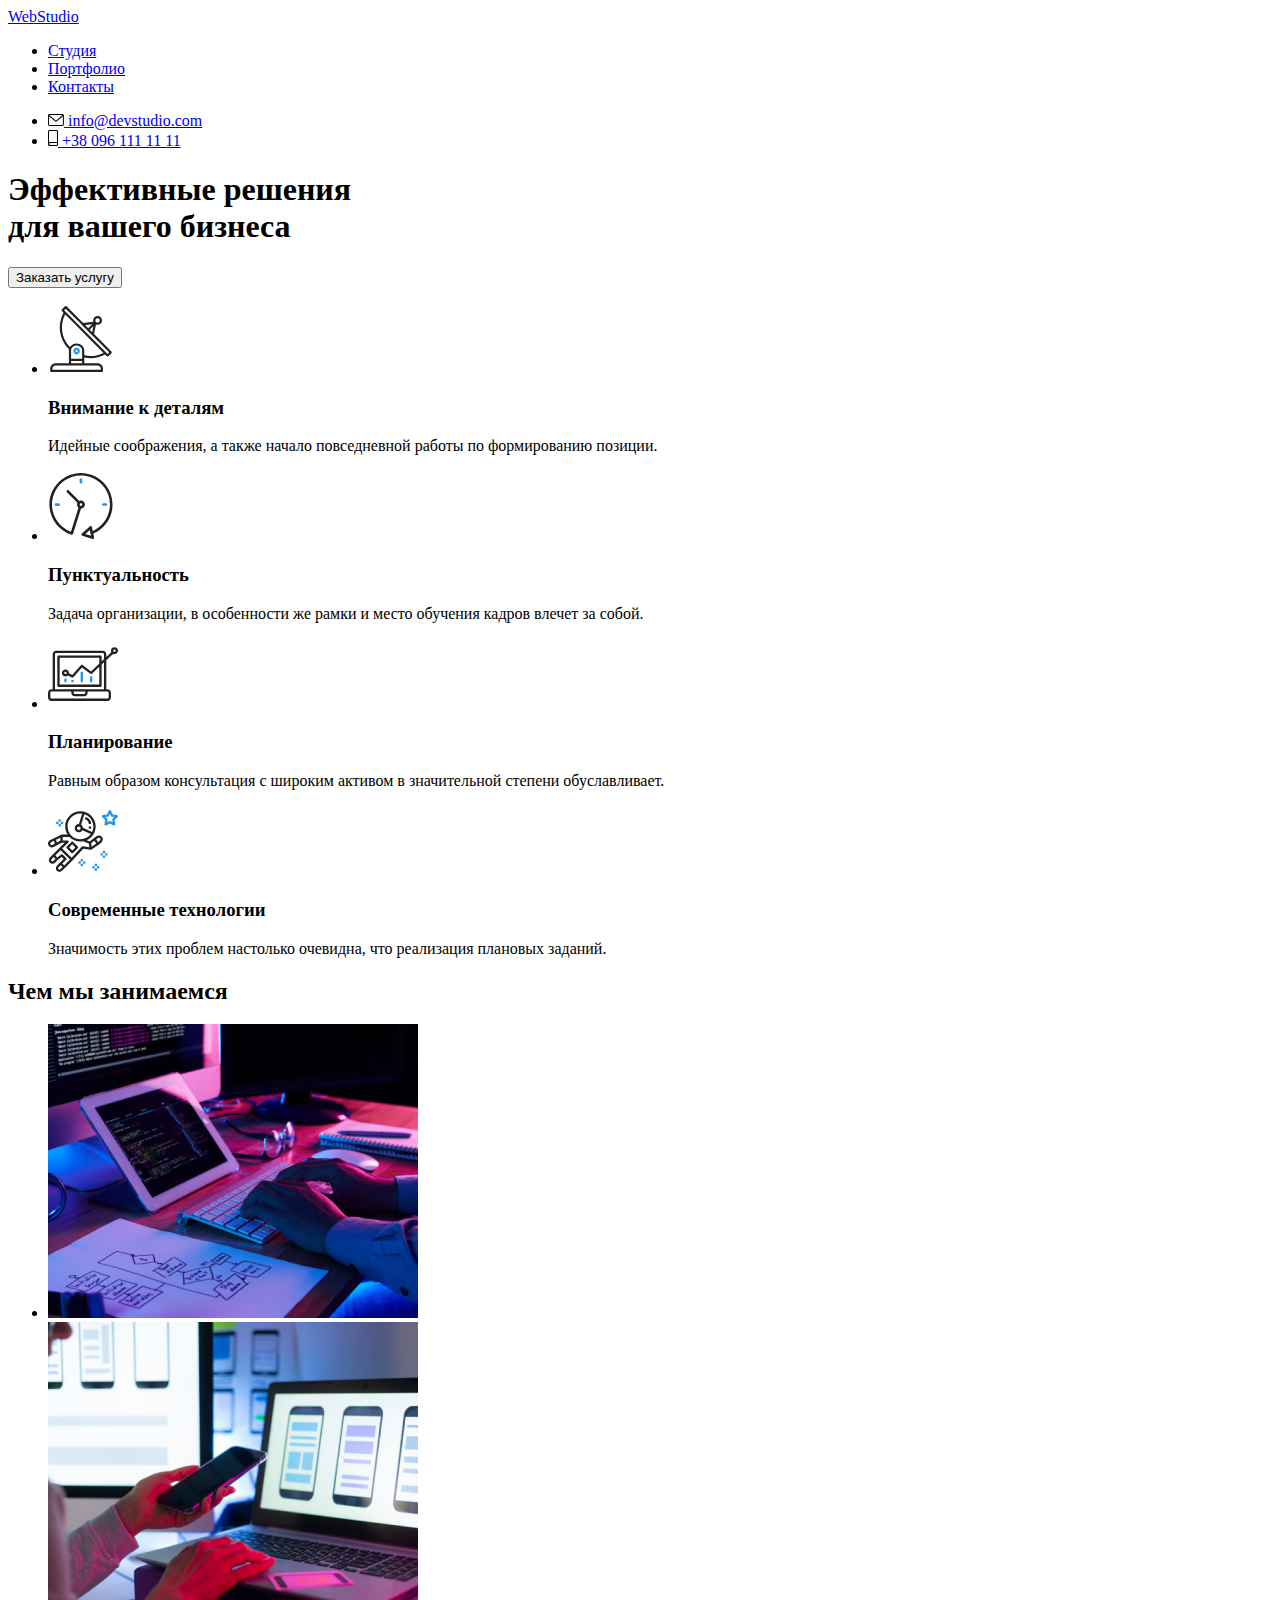
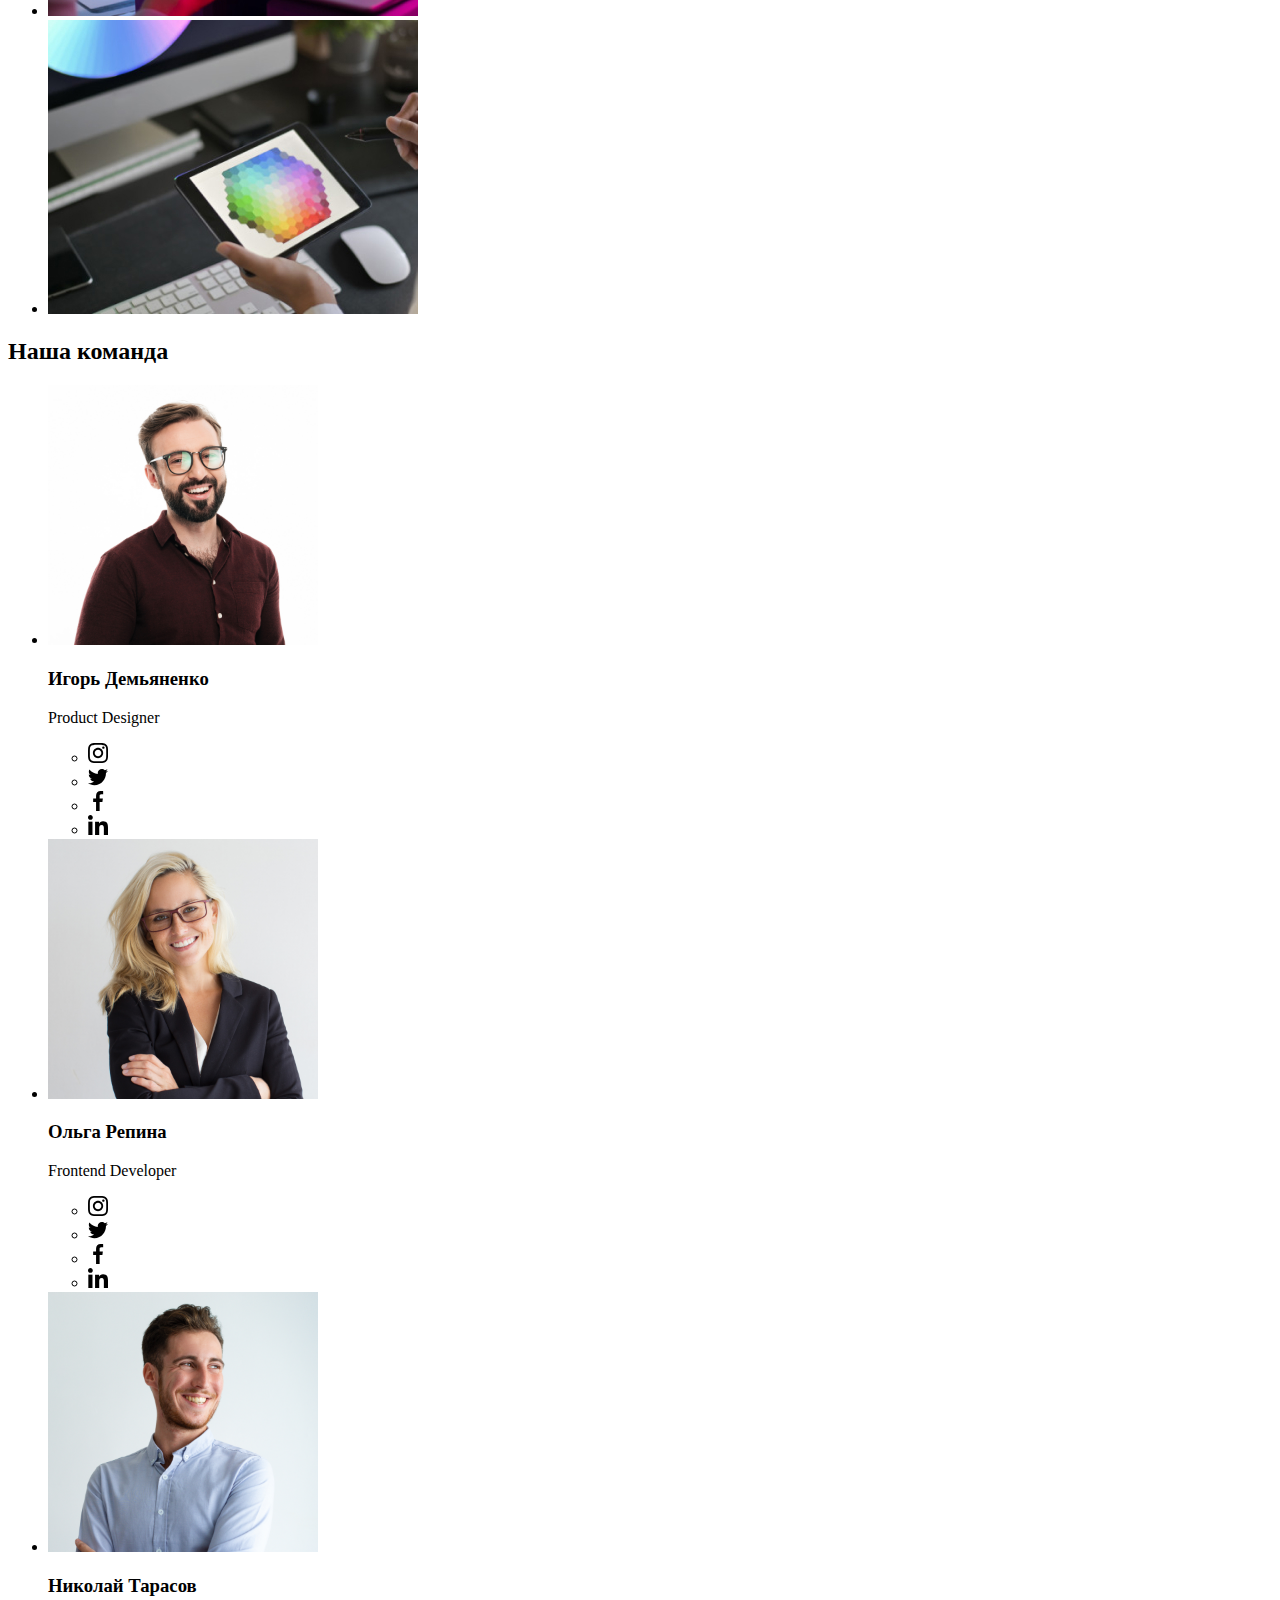
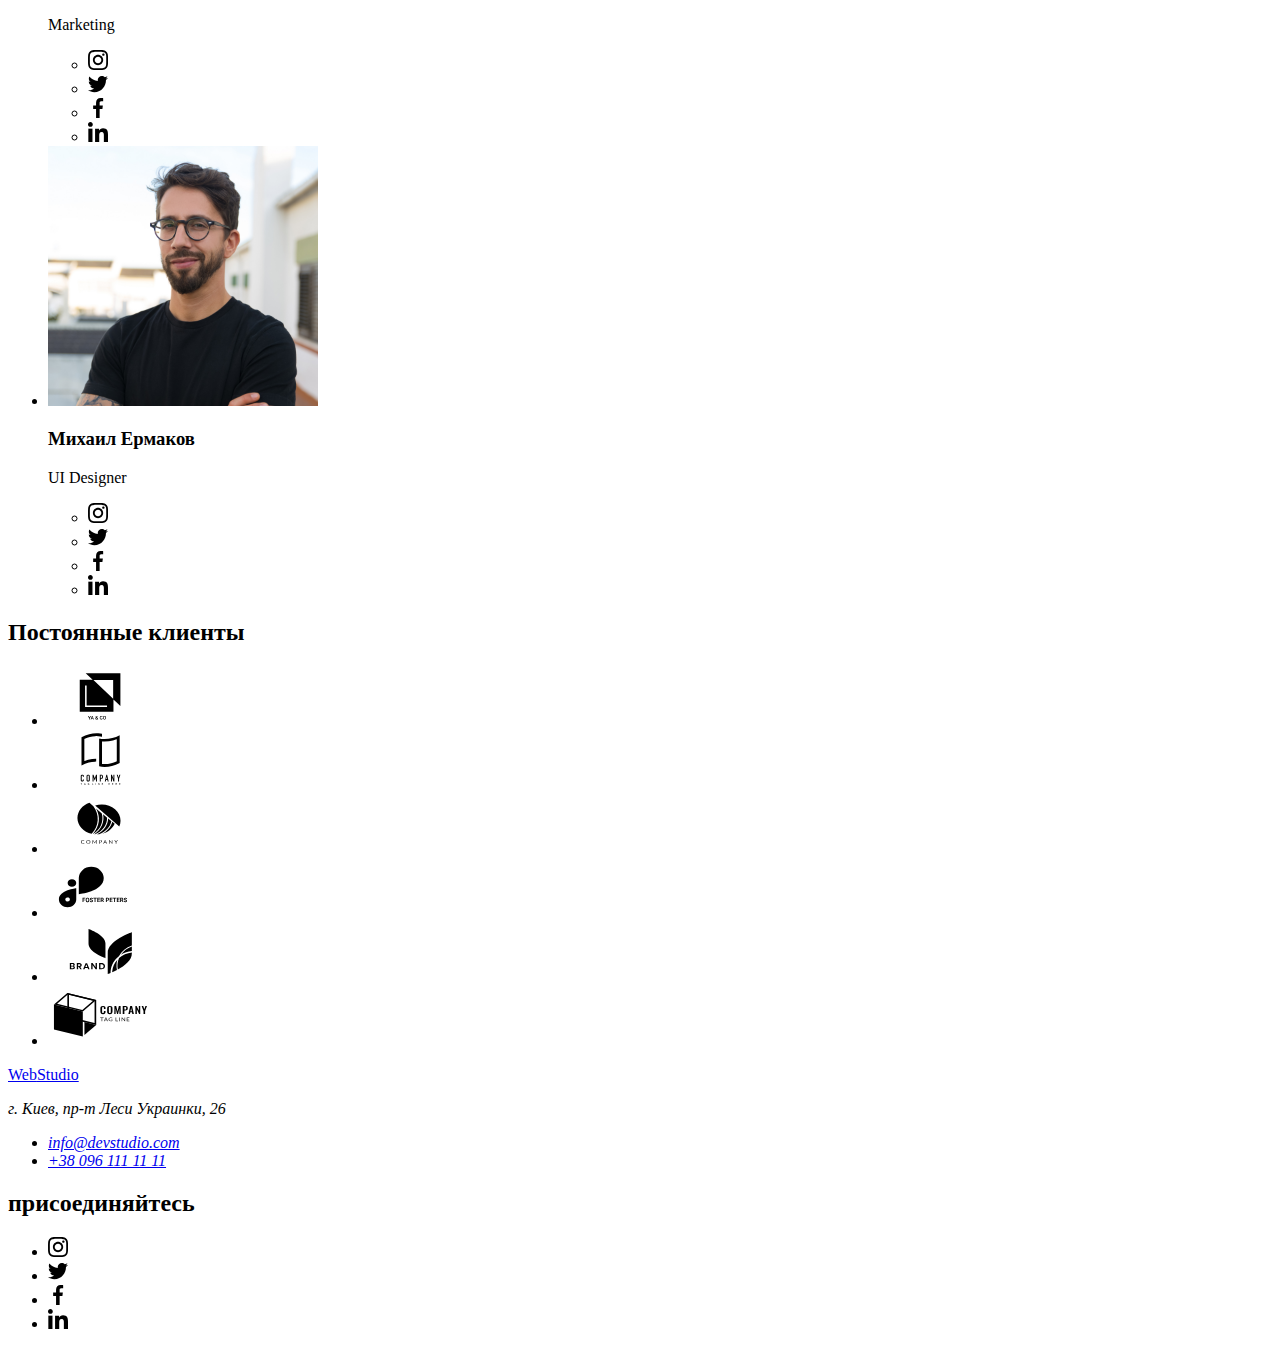
==== commit b1ccc972: "Svg, bcg-img, footer, shadows" ====
--- a/index.html
+++ b/index.html
@@ -30,11 +30,25 @@
             <li class="item"><a href="#footer" class="link">Контакты</a></li>
           </ul>
         </nav>
+
         <ul class="auth-nav list">
           <li class="item">
-            <a href="mailto:info@devstudio.com" class="link">info@devstudio.com</a>
+            <a href="mailto:info@devstudio.com" class="link">
+              <svg class="svg-nav" width="16" height="12">
+                <use href="./images/svg-main/symbol-defs.svg#icon-envelope"></use>
+              </svg>
+              info@devstudio.com
+            </a>
           </li>
-          <li class="item"><a href="tel:+380961111111" class="link">+38 096 111 11 11</a></li>
+
+          <li class="item">
+            <a href="tel:+380961111111" class="link">
+              <svg class="svg-nav" width="10" height="16">
+                <use href="./images/svg-main/symbol-defs.svg#icon-smartphone"></use>
+              </svg>
+              +38 096 111 11 11
+            </a>
+          </li>
         </ul>
       </div>
     </header>
@@ -51,37 +65,55 @@
       <section class="features">
         <div class="container">
           <ul class="list list-features">
-            <li class="item">
-              <a href="">
-                <svg>
+            <li class="item-features">
+              <div class="features-svg">
+                <svg class="svg-bcg" width="66" height="70">
                   <use href="./images/svg-main/symbol-defs.svg#icon-antenna"></use>
                 </svg>
-              </a>
+              </div>
               <h3 class="features-title">Внимание к деталям</h3>
               <p class="features-text">
                 Идейные соображения, а также начало повседневной работы по формированию позиции.
               </p>
             </li>
-            <li class="item">
+
+            <li class="item-features">
+              <div class="features-svg">
+                <svg class="svg-bcg" width="66" height="70">
+                  <use href="./images/svg-main/symbol-defs.svg#icon-clock"></use>
+                </svg>
+              </div>
               <h3 class="features-title">Пунктуальность</h3>
               <p class="features-text">
                 Задача организации, в особенности же рамки и место обучения кадров влечет за собой.
               </p>
             </li>
 
-            <li class="item">
+            <li class="item-features">
+              <div class="features-svg">
+                <svg class="svg-bcg" width="70" height="70">
+                  <use href="./images/svg-main/symbol-defs.svg#icon-diagram"></use>
+                </svg>
+              </div>
               <h3 class="features-title">Планирование</h3>
               <p class="features-text">
                 Равным образом консультация с широким активом в значительной степени обуславливает.
               </p>
             </li>
-            <li class="item">
+
+            <li class="item-features">
+              <div class="features-svg">
+                <svg class="svg-bcg" width="70" height="70">
+                  <use href="./images/svg-main/symbol-defs.svg#icon-astronaut"></use>
+                </svg>
+              </div>
               <h3 class="features-title">Современные технологии</h3>
               <p class="features-text">Значимость этих проблем настолько очевидна, что реализация плановых заданий.</p>
             </li>
           </ul>
         </div>
       </section>
+
       <!-- Секция 3 -->
       <section class="work">
         <div class="container">
@@ -99,7 +131,8 @@
           </ul>
         </div>
       </section>
-      <!-- Секция 4 -->
+
+      <!-- Секция 4 Команда-->
       <section class="team">
         <div class="container">
           <h2 class="team-title">Наша команда</h2>
@@ -109,6 +142,39 @@
               <div class="team-card">
                 <h3 class="team-name">Игорь Демьяненко</h3>
                 <p class="team-text">Product Designer</p>
+                <ul class="svg-item">
+                  <li class="list">
+                    <a href="" class="link-svg">
+                      <svg class="svg-team" width="20" height="20">
+                        <use href="./images/svg-main/symbol-defs.svg#icon-instagram"></use>
+                      </svg>
+                    </a>
+                  </li>
+
+                  <li class="list">
+                    <a href="" class="link-svg">
+                      <svg class="svg-team" width="20" height="20">
+                        <use href="./images/svg-main/symbol-defs.svg#icon-twitter"></use>
+                      </svg>
+                    </a>
+                  </li>
+
+                  <li class="list">
+                    <a href="" class="link-svg">
+                      <svg class="svg-team" width="20" height="20">
+                        <use href="./images/svg-main/symbol-defs.svg#icon-facebook"></use>
+                      </svg>
+                    </a>
+                  </li>
+
+                  <li class="list">
+                    <a href="" class="link-svg">
+                      <svg class="svg-team" width="20" height="20">
+                        <use href="./images/svg-main/symbol-defs.svg#icon-linkedin"></use>
+                      </svg>
+                    </a>
+                  </li>
+                </ul>
               </div>
             </li>
             <li class="pictures-team">
@@ -116,6 +182,39 @@
               <div class="team-card">
                 <h3 class="team-name">Ольга Репина</h3>
                 <p class="team-text">Frontend Developer</p>
+                <ul class="svg-item">
+                  <li class="list">
+                    <a href="" class="link-svg">
+                      <svg class="svg-team" width="20" height="20">
+                        <use href="./images/svg-main/symbol-defs.svg#icon-instagram"></use>
+                      </svg>
+                    </a>
+                  </li>
+
+                  <li class="list">
+                    <a href="" class="link-svg">
+                      <svg class="svg-team" width="20" height="20">
+                        <use href="./images/svg-main/symbol-defs.svg#icon-twitter"></use>
+                      </svg>
+                    </a>
+                  </li>
+
+                  <li class="list">
+                    <a href="" class="link-svg">
+                      <svg class="svg-team" width="20" height="20">
+                        <use href="./images/svg-main/symbol-defs.svg#icon-facebook"></use>
+                      </svg>
+                    </a>
+                  </li>
+
+                  <li class="list">
+                    <a href="" class="link-svg">
+                      <svg class="svg-team" width="20" height="20">
+                        <use href="./images/svg-main/symbol-defs.svg#icon-linkedin"></use>
+                      </svg>
+                    </a>
+                  </li>
+                </ul>
               </div>
             </li>
             <li class="pictures-team">
@@ -123,6 +222,39 @@
               <div class="team-card">
                 <h3 class="team-name">Николай Тарасов</h3>
                 <p class="team-text">Marketing</p>
+                <ul class="svg-item">
+                  <li class="list">
+                    <a href="" class="link-svg">
+                      <svg class="svg-team" width="20" height="20">
+                        <use href="./images/svg-main/symbol-defs.svg#icon-instagram"></use>
+                      </svg>
+                    </a>
+                  </li>
+
+                  <li class="list">
+                    <a href="" class="link-svg">
+                      <svg class="svg-team" width="20" height="20">
+                        <use href="./images/svg-main/symbol-defs.svg#icon-twitter"></use>
+                      </svg>
+                    </a>
+                  </li>
+
+                  <li class="list">
+                    <a href="" class="link-svg">
+                      <svg class="svg-team" width="20" height="20">
+                        <use href="./images/svg-main/symbol-defs.svg#icon-facebook"></use>
+                      </svg>
+                    </a>
+                  </li>
+
+                  <li class="list">
+                    <a href="" class="link-svg">
+                      <svg class="svg-team" width="20" height="20">
+                        <use href="./images/svg-main/symbol-defs.svg#icon-linkedin"></use>
+                      </svg>
+                    </a>
+                  </li>
+                </ul>
               </div>
             </li>
             <li class="pictures-team">
@@ -130,27 +262,151 @@
               <div class="team-card">
                 <h3 class="team-name">Михаил Ермаков</h3>
                 <p class="team-text">UI Designer</p>
-              </div>
+                <ul class="svg-item">
+                  <li class="list">
+                    <a href="" class="link-svg">
+                      <svg class="svg-team" width="20" height="20">
+                        <use href="./images/svg-main/symbol-defs.svg#icon-instagram"></use>
+                      </svg>
+                    </a>
+                  </li>
+
+                  <li class="list">
+                    <a href="" class="link-svg">
+                      <svg class="svg-team" width="20" height="20">
+                        <use href="./images/svg-main/symbol-defs.svg#icon-twitter"></use>
+                      </svg>
+                    </a>
+                  </li>
+
+                  <li class="list">
+                    <a href="" class="link-svg">
+                      <svg class="svg-team" width="20" height="20">
+                        <use href="./images/svg-main/symbol-defs.svg#icon-facebook"></use>
+                      </svg>
+                    </a>
+                  </li>
+
+                  <li class="list">
+                    <a href="" class="link-svg">
+                      <svg class="svg-team" width="20" height="20">
+                        <use href="./images/svg-main/symbol-defs.svg#icon-linkedin"></use>
+                      </svg>
+                    </a>
+                  </li>
+                </ul>
+              </div>
+            </li>
+          </ul>
+        </div>
+      </section>
+
+      <!-- Секция 5 Клиенты -->
+      <section class="clients">
+        <div class="container">
+          <h2 class="clients-title">Постоянные клиенты</h2>
+          <ul class="list clients-list">
+            <li class="clients-item">
+              <a href="" class="clients-link">
+                <svg class="svg-clients" width="106" height="60">
+                  <use href="./images/svg-main/symbol-defs.svg#icon-Logo"></use>
+                </svg>
+              </a>
+            </li>
+            <li class="clients-item">
+              <a href="" class="clients-link">
+                <svg class="svg-clients" width="106" height="60">
+                  <use href="./images/svg-main/symbol-defs.svg#icon-Logo1"></use>
+                </svg>
+              </a>
+            </li>
+            <li class="clients-item">
+              <a href="" class="clients-link">
+                <svg class="svg-clients" width="106" height="60">
+                  <use href="./images/svg-main/symbol-defs.svg#icon-Logo2"></use>
+                </svg>
+              </a>
+            </li>
+            <li class="clients-item">
+              <a href="" class="clients-link">
+                <svg class="svg-clients" width="106" height="60">
+                  <use href="./images/svg-main/symbol-defs.svg#icon-Logo3"></use>
+                </svg>
+              </a>
+            </li>
+            <li class="clients-item">
+              <a href="" class="clients-link">
+                <svg class="svg-clients" width="106" height="60">
+                  <use href="./images/svg-main/symbol-defs.svg#icon-Logo4"></use>
+                </svg>
+              </a>
+            </li>
+            <li class="clients-item">
+              <a href="" class="clients-link">
+                <svg class="svg-clients" width="106" height="60">
+                  <use href="./images/svg-main/symbol-defs.svg#icon-Logo5"></use>
+                </svg>
+              </a>
             </li>
           </ul>
         </div>
       </section>
     </main>
+
     <!-- Футер -->
     <footer class="footer">
-      <div class="container">
-        <a href="./index.html" class="footer-logo"> <span class="logo-web">Web</span>Studio</a>
-        <address class="address">
-          <p class="address-text">г. Киев, пр-т Леси Украинки, 26</p>
-          <ul class="list footer-nav">
-            <li class="item">
-              <a href="mailto:info@devstudio.com" class="footer-auth">info@devstudio.com</a>
-            </li>
-            <li class="item">
-              <a href="tel:+380961111111" class="footer-auth">+38 096 111 11 11</a>
-            </li>
-          </ul>
-        </address>
+      <div class="container footer-main">
+        <section class="footer-inform">
+          <a href="./index.html" class="footer-logo"> <span class="logo-web">Web</span>Studio</a>
+          <address class="address">
+            <p class="address-text">г. Киев, пр-т Леси Украинки, 26</p>
+            <ul class="list footer-nav">
+              <li class="item">
+                <a href="mailto:info@devstudio.com" class="footer-auth">info@devstudio.com</a>
+              </li>
+              <li class="item">
+                <a href="tel:+380961111111" class="footer-auth">+38 096 111 11 11</a>
+              </li>
+            </ul>
+          </address>
+        </section>
+
+        <section class="join-content">
+          <h2 class="join-title">присоединяйтесь</h2>
+          <ul class="join-item">
+            <li class="list">
+              <a href="" class="join-link">
+                <svg class="join-svg" width="20" height="20">
+                  <use href="./images/svg-main/symbol-defs.svg#icon-instagram"></use>
+                </svg>
+              </a>
+            </li>
+
+            <li class="list">
+              <a href="" class="join-link">
+                <svg class="join-svg" width="20" height="20">
+                  <use href="./images/svg-main/symbol-defs.svg#icon-twitter"></use>
+                </svg>
+              </a>
+            </li>
+
+            <li class="list">
+              <a href="" class="join-link">
+                <svg class="join-svg" width="20" height="20">
+                  <use href="./images/svg-main/symbol-defs.svg#icon-facebook"></use>
+                </svg>
+              </a>
+            </li>
+
+            <li class="list">
+              <a href="" class="join-link">
+                <svg class="join-svg" width="20" height="20">
+                  <use href="./images/svg-main/symbol-defs.svg#icon-linkedin"></use>
+                </svg>
+              </a>
+            </li>
+          </ul>
+        </section>
       </div>
     </footer>
   </body>
